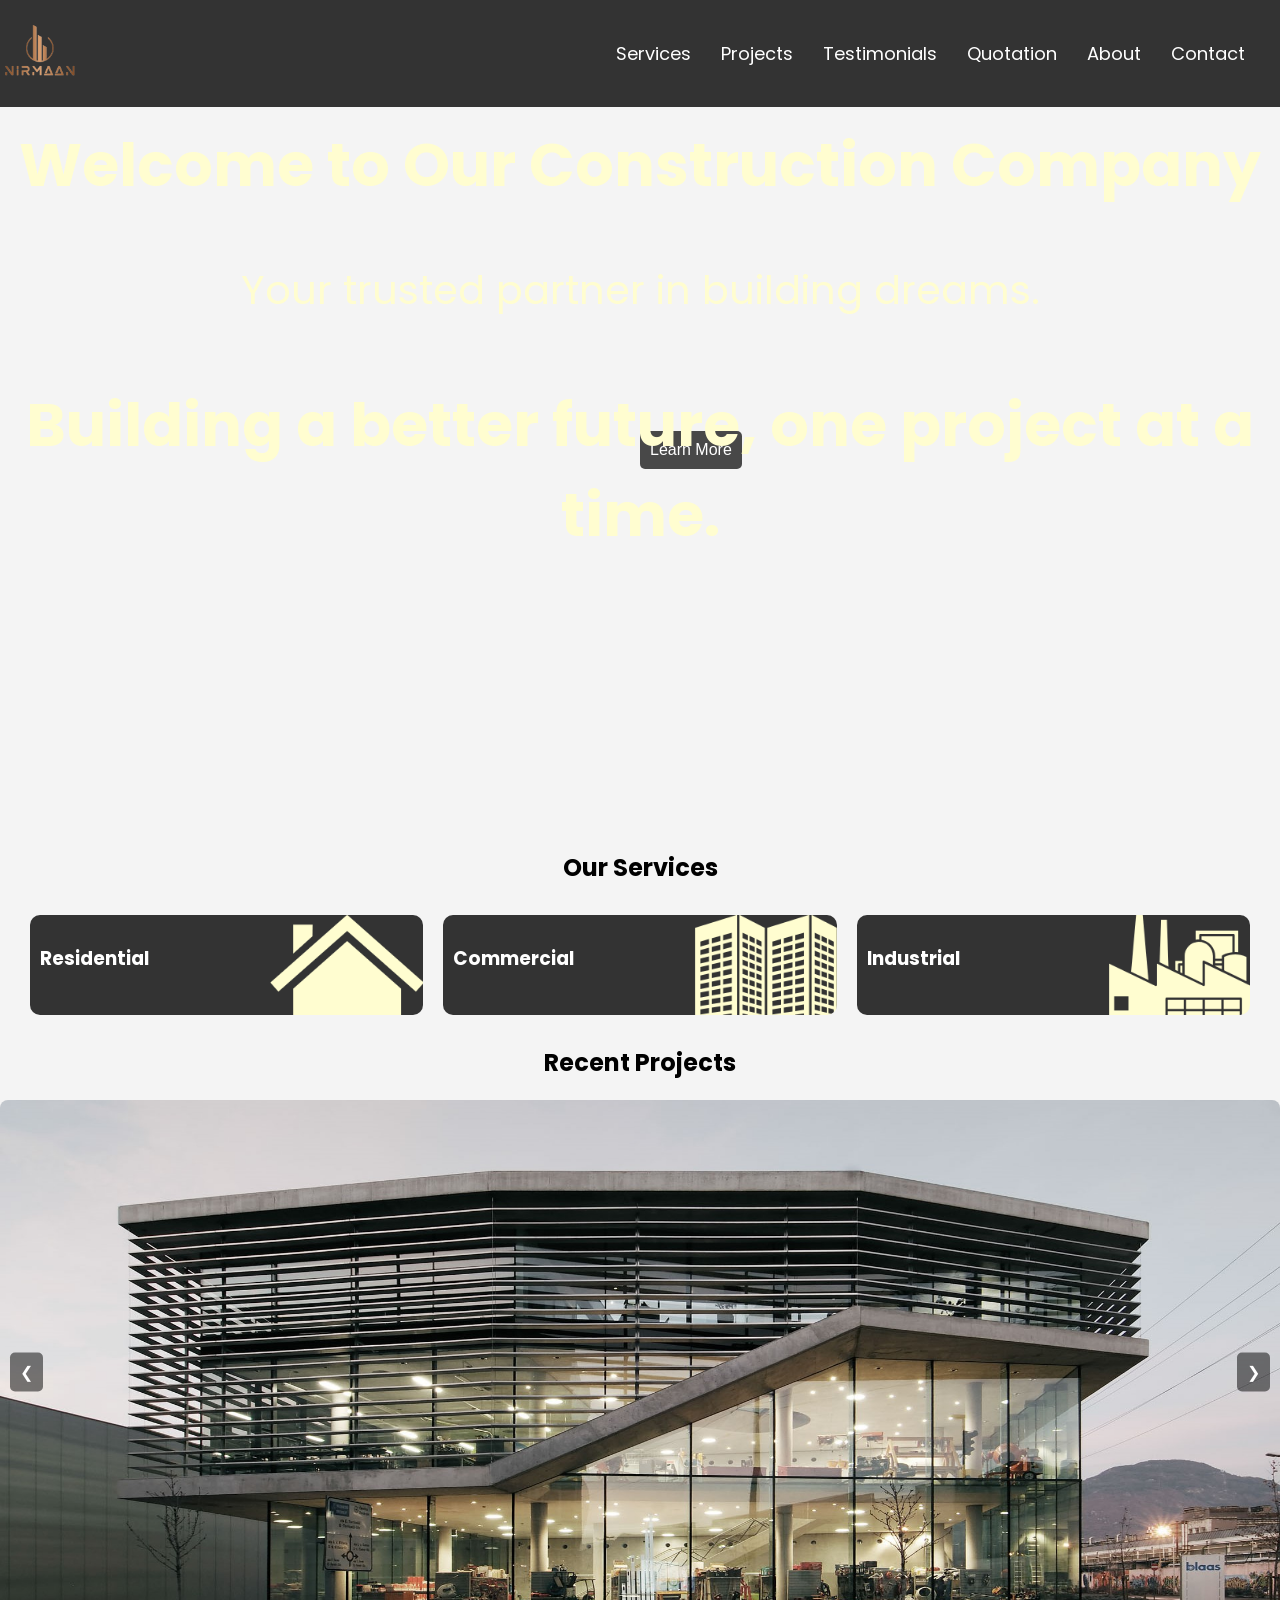
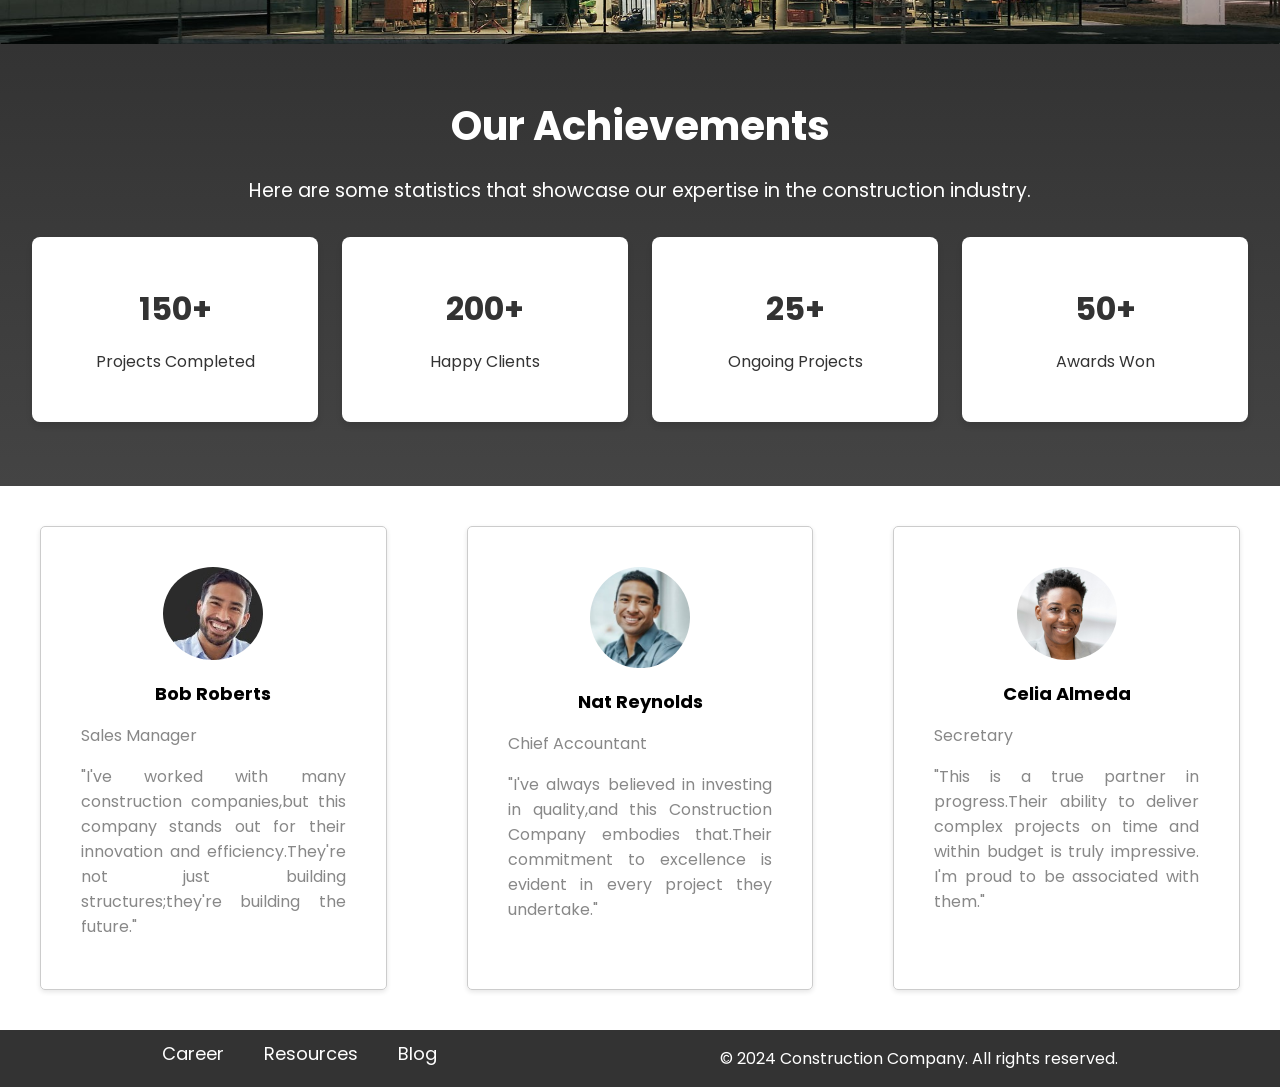
==== index.html @ b1bd3958 "Files added" ====
<!DOCTYPE html>
<html lang="en">

<head>
    <meta charset="UTF-8">
    <meta name="viewport" content="width=device-width, initial-scale=1.0">
    <title>Construction Company</title>
    <link href="https://fonts.googleapis.com/css2?family=Poppins:wght@400;500;600;700&display=swap" rel="stylesheet">
    <link rel="stylesheet" href="1.css">

</head>

<body>
    <header>
        <div class="logo">
            <img src="logo1.png" alt="Logo" />
        </div>
        <nav class="navbar">
            <ul class="nav-list">
                <li><a href="service2.html">Services</a></li>
                <li><a href="#projects">Projects</a></li>
                <li><a href="#testimonials">Testimonials</a></li>
                <li><a href="Qutation_intern.html">Quotation</a></li>
                <li><a href="about_intern.html">About</a></li>
                <li><a href="contact_intern.html">Contact</a></li>
            </ul>
        </nav>
    </header>

    <section class="introduction">
        <video autoplay muted loop id="myVideo" class="background-video">
            <source src="v1.mp4" type="video/mp4">
        </video>
        <div class="intro-content">
            <h2 class="">Welcome to Our Construction Company</h2>
            <p class="">Your trusted partner in building dreams.</p>
            <h3 class="tagline">Building a better future, one project at a time.</h3>
        </div>
    </section>
    <main>
        <section id="services">
            <h2>Our Services</h2>
            <div class="services">
                <div class="service_residential">

                    <h3>Residential</h3>

                </div>

                <div class="service_commercial">
                    <h3>Commercial</h3>

                </div>

                <div class="service_industrial">
                    <h3>Industrial</h3>

                </div>
            </div>

        </section>

        <section id="projects">
            <h2>Recent Projects</h2>
            <div class="slideshow-container">
                <div class="slide">
                    <img src="h1.jpeg" alt="Image 1">
                    <div class="overlay">
                        <h2 style="text-align: left;">KARNAVATI</h2>
                        <p>Nestled in the heart of the neighborhood, this charming small shopping complex offers a delightful shopping experience. The interior architecture combines modern design with warmth, featuring open spaces with high ceilings, sleek
                            flooring, and natural lighting pouring in through large windows. The layout is carefully planned, with wide aisles and inviting storefronts, making it easy to browse at leisure. The exterior architecture reflects a contemporary
                            style, with clean lines, large glass panels, and a welcoming entryway. A mix of neutral tones and vibrant accents creates a warm and inviting atmosphere, while small green spaces add a touch of nature. The complex offers various
                            facilities such as ample parking space, clean restrooms, air conditioning, and comfortable seating areas. There are also convenient elevators and escalators for easy access to all floors. Spanning an area of approximately 10,000
                            square feet, the shopping complex caters to a variety of retail needs, from boutiques to cafes, making it the perfect place for a quick shopping trip or a relaxing break.</p>
                    </div>
                </div>
                <div class="slide">
                    <img src="h2.jpg" alt="Image 2">
                    <div class="overlay">
                        <h2 style="text-align: left;">SKY STEALER</h2>
                        <p>Nestled in the heart of the neighborhood, this charming small shopping complex offers a delightful shopping experience. The interior architecture combines modern design with warmth, featuring open spaces with high ceilings, sleek
                            flooring, and natural lighting pouring in through large windows. The layout is carefully planned, with wide aisles and inviting storefronts, making it easy to browse at leisure. The exterior architecture reflects a contemporary
                            style, with clean lines, large glass panels, and a welcoming entryway. A mix of neutral tones and vibrant accents creates a warm and inviting atmosphere, while small green spaces add a touch of nature. The complex offers various
                            facilities such as ample parking space, clean restrooms, air conditioning, and comfortable seating areas. There are also convenient elevators and escalators for easy access to all floors. Spanning an area of approximately 10,000
                            square feet, the shopping complex caters to a variety of retail needs, from boutiques to cafes, making it the perfect place for a quick shopping trip or a relaxing break.</p>
                    </div>
                </div>
                <div class="slide">
                    <img src="h3.avif" alt="Image 3">
                    <div class="overlay">
                        <h2 style="text-align: left;">PANCHVATI</h2>
                        <p>Nestled in the heart of the neighborhood, this charming small shopping complex offers a delightful shopping experience. The interior architecture combines modern design with warmth, featuring open spaces with high ceilings, sleek
                            flooring, and natural lighting pouring in through large windows. The layout is carefully planned, with wide aisles and inviting storefronts, making it easy to browse at leisure. The exterior architecture reflects a contemporary
                            style, with clean lines, large glass panels, and a welcoming entryway. A mix of neutral tones and vibrant accents creates a warm and inviting atmosphere, while small green spaces add a touch of nature. The complex offers various
                            facilities such as ample parking space, clean restrooms, air conditioning, and comfortable seating areas. There are also convenient elevators and escalators for easy access to all floors. Spanning an area of approximately 10,000
                            square feet, the shopping complex caters to a variety of retail needs, from boutiques to cafes, making it the perfect place for a quick shopping trip or a relaxing break.</p>
                    </div>
                </div>
                <div class="slide">
                    <img src="h4.jpg" alt="Image 3">
                    <div class="overlay">
                        <h2 style="text-align: left;">NIRMAL</h2>
                        <p>Nestled in the heart of the neighborhood, this charming small shopping complex offers a delightful shopping experience. The interior architecture combines modern design with warmth, featuring open spaces with high ceilings, sleek
                            flooring, and natural lighting pouring in through large windows.The layout is carefully planned, with wide aisles and inviting storefronts, making it easy to browse at leisure. The exterior architecture reflects a contemporary
                            style, with clean lines, large glass panels, and a welcoming entryway. A mix of neutral tones and vibrant accents creates a warm and inviting atmosphere, while small green spaces add a touch of nature. The complex offers various
                            facilities such as ample parking space, clean restrooms, air conditioning, and comfortable seating areas.There are also convenient elevators and escalators for easy access to all floors. Spanning an area of approximately 10,000
                            square feet, the shopping complex caters to a variety of retail needs, from boutiques to cafes, making it the perfect place for a quick shopping trip or a relaxing break.</p>
                    </div>
                </div>
                <div class="slide">
                    <img src="h5.avif" alt="Image 3">
                    <div class="overlay">
                        <h2 style="text-align: left;">SWASTIK</h2>
                        <p>Nestled in the heart of the neighborhood, this charming small shopping complex offers a delightful shopping experience. The interior architecture combines modern design with warmth, featuring open spaces with high ceilings, sleek
                            flooring, and natural lighting pouring in through large windows. The layout is carefully planned, with wide aisles and inviting storefronts, making it easy to browse at leisure. The exterior architecture reflects a contemporary
                            style, with clean lines, large glass panels, and a welcoming entryway. A mix of neutral tones and vibrant accents creates a warm and inviting atmosphere, while small green spaces add a touch of nature. The complex offers various
                            facilities such as ample parking space, clean restrooms, air conditioning, and comfortable seating areas. There are also convenient elevators and escalators for easy access to all floors. Spanning an area of approximately 10,000
                            square feet, the shopping complex caters to a variety of retail needs, from boutiques to cafes, making it the perfect place for a quick shopping trip or a relaxing break.</p>
                    </div>
                </div>
                <!-- Navigation buttons -->
                <button class="prev" onclick="changeSlide(-1)">&#10094;</button>
                <button class="next" onclick="changeSlide(1)"> &#10095;</button>
            </div>

        </section>
        <section class="stats-section">
            <div class="container">
                <h2>Our Achievements</h2>
                <p>Here are some statistics that showcase our expertise in the construction industry.</p>
                <div class="stats-grid">
                    <div class="stat-item">
                        <h3>150+</h3>
                        <p>Projects Completed</p>
                    </div>
                    <div class="stat-item">
                        <h3>200+</h3>
                        <p>Happy Clients</p>
                    </div>
                    <div class="stat-item">
                        <h3>25+</h3>
                        <p>Ongoing Projects</p>
                    </div>
                    <div class="stat-item">
                        <h3>50+</h3>
                        <p>Awards Won</p>
                    </div>
                </div>
                <button class="learn-more">Learn More</button>
            </div>
        </section>

        <section id="testimonials">
            <div class="testimonial">
                <img src="e3.jpg" alt="Bob Roberts">
                <h2>Bob Roberts</h2>
                <p>Sales Manager</p>
                <p>"I've worked with many construction companies,but this company stands out for their innovation and efficiency.They're not just building structures;they're building the future."</p>
            </div>
            <div class="testimonial">
                <img src="e1.jpg" alt="Nat Reynolds">
                <h2>Nat Reynolds</h2>
                <p>Chief Accountant</p>
                <p>"I've always believed in investing in quality,and this Construction Company embodies that.Their commitment to excellence is evident in every project they undertake."</p>
            </div>
            <div class="testimonial">
                <img src="e2.jpeg" alt="Celia Almeda">
                <h2>Celia Almeda</h2>
                <p>Secretary</p>
                <p>"This is a true partner in progress.Their ability to deliver complex projects on time and within budget is truly impressive. I'm proud to be associated with them."<br></p>
            </div>
        </section>
    </main>

    <footer>
        <nav>
            <a href="career_intern.html">Career</a>
            <a href="resource_intern.html">Resources</a>
            <a href="blog.html">Blog</a>
        </nav>
        <p>&copy; 2024 Construction Company. All rights reserved.</p>
    </footer>

    <script>
        let slideIndex = 0;
        showSlide(slideIndex); // Show the first slide

        function showSlide(index) {
            const slides = document.getElementsByClassName("slide");
            if (index >= slides.length) {
                slideIndex = 0; // Loop back to the first slide
            }
            if (index < 0) {
                slideIndex = slides.length - 1; // Loop back to the last slide
            }

            for (let i = 0; i < slides.length; i++) {
                slides[i].style.display = "none"; // Hide all slides
            }

            slides[slideIndex].style.display = "block"; // Show the current slide
        }

        function changeSlide(n) {
            slideIndex += n; // Change slide index
            showSlide(slideIndex); // Show the updated slide
        }
    </script>
    <script>
        const mobileMenu = document.getElementById('mobile-menu');
        const navList = document.querySelector('.nav-list');

        mobileMenu.addEventListener('click', () => {
            navList.classList.toggle('active');
        });
    </script>
</body>

</html>
---- 1.css ----
body {
        font-family: 'Poppins', sans-serif;
        margin: 0;
        padding: 0;
        background-color: #f4f4f4;
        appearance: appear;
    }
    
    @keyframes appear {
        from {
            opacity: 1;
            transform: translateX(-100px);
        }
        to {
            opacity: 1;
            transform: translateX(0px);
        }
    }
    
    .services {
        animation: appear linear;
        animation-timeline: view();
        animation-range: entry 0% cover 40%;
    }
    
    header {
        position: fixed;
        z-index: 1000;
        display: flex;
        justify-content: space-between;
        align-items: center;
        background-color: #333;
        color: white;
        padding: 10px 0px;
        top: 0;
        left: 0;
        right: 0;
    }
    
    .navbar {
        display: flex;
        justify-content: space-between;
        align-items: center;
        padding: 10px 20px;
    }
    
    @media (max-width: 768px) {
        .nav-list {
            display: none;
            flex-direction: column;
            width: 100%;
            position: absolute;
            top: 60px;
            left: 0;
            background-color: #333;
        }
    }
    
    .logo img {
        height: 80px;
    }
    
    .navbar ul {
        list-style: none;
        display: flex;
    }
    
    .navbar ul li {
        margin: 0 15px;
    }
    
    .navbar ul li a {
        color: white;
        text-decoration: none;
        transition: color 0.3s;
    }
    
    .navbar ul li a:hover {
        color: #b29361;
    }
    
    .introduction {
        position: relative;
        overflow: hidden;
        color: #FFFDD0;
        padding: 100px 0px;
        text-align: center;
        min-height: 70vh;
        max-width: 1530px;
        margin: 0 auto;
    }
    
    .background-video {
        position: absolute;
        top: 0;
        left: 0;
        width: 100%;
        height: 100%;
        object-fit: cover;
        /* Ensures the video covers the entire section */
        z-index: 1;
        /* Sets the video behind the content */
    }
    
    .intro-content {
        position: relative;
        font-size: 40px;
        z-index: 2;
    }
    
    .tagline {
        font-size: 1.5em;
        opacity: 0;
        animation: fadeIn 2s forwards;
        animation-delay: 1s;
    }
    
    @keyframes fadeIn {
        from {
            opacity: 0;
            transform: translateY(20px);
        }
        to {
            opacity: 1;
            transform: translateY(0);
        }
    }
    
    h2 {
        text-align: center;
        margin-top: 20px;
    }
    
    .services {
        display: flex;
        justify-content: space-around;
        flex-wrap: wrap;
        /* Allow wrapping */
        padding: 0 20px;
        color: #ffffff;
    }
    
    a {
        text-decoration: none;
        color: #ffffff;
    }
    
    .service_residential,
    .service_commercial,
    .service_industrial,
    .service {
        background-repeat: no-repeat;
        background-size: cover;
        cursor: pointer;
        border: 0px solid #333;
        border-radius: 10px;
        padding: 10px;
        margin: 10px;
        /* Uniform margin for all services */
        flex: 1 1 250px;
        /* Allow flex to grow and shrink with a minimum width */
        transition: transform 0.3s;
        max-width: 500px;
        /* Set a maximum width for each service card */
        height: 80px;
        /* Set a fixed height for the service cards */
    }
    
    .service_residential {
        background-image: url('res1.png');
    }
    
    .service_commercial {
        background-image: url(commer1.png);
    }
    
    .service_industrial {
        background-image: url(indus1.png);
    }
    
    .service:hover,
    .service_residential:hover,
    .service_commercial:hover,
    .service_industrial:hover {
        transform: scale(1.05);
    }
    /* Media Queries for Responsiveness */
    
    @media (max-width: 768px) {
        .service {
            padding: 15px;
            /* Reduce padding on smaller screens */
            height: 180px;
            /* Adjust height on smaller screens */
        }
        .service_residential,
        .service_commercial,
        .service_industrial {
            padding: 15px;
            /* Reduce padding on smaller screens */
            height: 180px;
            /* Adjust height on smaller screens */
        }
    }
    
    @media (max-width: 480px) {
        .services {
            justify-content: center;
            /* Center services on very small screens */
        }
        .service {
            max-width: 90%;
            /* Allow more width on very small screens */
            height: 150px;
            /* Further adjust height */
        }
        .service_residential,
        .service_commercial,
        .service_industrial {
            height: 150px;
            /* Further adjust height */
        }
    }
    
    .prev,
    .next {
        position: absolute;
        top: 50%;
        transform: translateY(-50%);
        background-color: rgba(0, 0, 0, 0.5);
        color: white;
        border: none;
        padding: 10px;
        cursor: pointer;
    }
    
    .prev {
        left: 10px;
    }
    
    .next {
        right: 10px;
    }
    
    .slideshow-container {
        position: relative;
        max-width: 100%;
        margin: auto;
        overflow: hidden;
        aspect-ratio: 2.35 / 1;
    }
    
    .slide {
        display: none;
        transition: opacity 0.5s ease;
    }
    
    .slide p {
        line-height: 45px;
    }
    
    img {
        width: 100%;
        height: auto;
        max-height: 550px;
    }
    
    .slide img {
        border-radius: 8px;
        transition: transform 0.3s;
    }
    
    .slide:hover img {
        transform: scale(1.03);
    }
    
    button {
        cursor: pointer;
        position: absolute;
        top: 50%;
        padding: 10px;
        color: white;
        background-color: rgba(0, 0, 0, 0.7);
        border: none;
        border-radius: 5px;
        transform: translateY(-50%);
        font-size: 16px;
    }
    
    .prev {
        left: 10px;
    }
    
    .next {
        right: 10px;
    }
    
    button:hover {
        background-color: rgba(0, 0, 0, 0.9);
    }
    
    .overlay {
        position: absolute;
        top: 0;
        left: 0;
        right: 0;
        bottom: 0;
        background-color: rgba(0, 0, 0, 0.7);
        color: white;
        display: flex;
        flex-direction: column;
        align-items: flex-start;
        padding: 20px;
        opacity: 0;
        transition: opacity 0.3s;
        border-radius: 8px;
        height: 520px;
    }
    
    .slide:hover .overlay {
        opacity: 1;
    }
    
    .overlay h2 {
        margin-top: 0;
        font-size: 50px;
    }
    
    .overlay p {
        font-size: 20px;
        color: #ccc;
        text-align: justify;
    }
    
    .tons {
        text-align: center;
        margin: 20px 0;
    }
    
    .tons {
        background-color: #000000;
        color: rgb(14, 14, 14);
        border: none;
        padding: 10px 20px;
        margin: 0 10px;
        cursor: pointer;
        z-index: 2;
        transition: background-color 0.3s;
    }
    
    button:hover {
        background-color: #b29361;
    }
    
    @keyframes appear {
        from {
            opacity: 1;
            transform: translateX(-100px);
        }
        to {
            opacity: 1;
            transform: translateX(0px);
        }
    }
    
    .testimonial {
        display: inline-block;
        margin: 40px;
        padding: 40px;
        border: 1px solid #ccc;
        border-radius: 5px;
        box-shadow: 0 2px 5px rgba(0, 0, 0, 0.1);
        animation: appear linear;
        animation-timeline: view();
        animation-range: entry 0% cover 40%;
        max-width: 300px;
        /* Set a max width for testimonials */
        flex: 1 1 250px;
        /* Allow flex to grow and shrink */
    }
    
    .stats-section {
        padding: 2rem;
        background: linear-gradient(to bottom, #333, #444);
        text-align: center;
    }
    
    .stats-section h2 {
        font-size: 2.5rem;
        color: #ffffff;
        margin-bottom: 1rem;
    }
    
    .stats-section p {
        font-size: 1.2rem;
        margin-bottom: 2rem;
        color: #ffffff;
    }
    
    .stats-grid {
        display: grid;
        grid-template-columns: repeat(auto-fit, minmax(150px, 1fr));
        gap: 1.5rem;
        margin-bottom: 2rem;
    }
    
    .stat-item {
        background: #ffffff;
        padding: 1rem;
        border-radius: 8px;
        box-shadow: 0 4px 6px rgba(0, 0, 0, 0.1);
    }
    
    .stat-item h3 {
        font-size: 2rem;
        color: #333;
        margin-bottom: 0.5rem;
    }
    
    .stat-item p {
        font-size: 1rem;
        color: #333;
    }
    
    .testimonial img {
        width: 100px;
        border-radius: 50%;
        margin-bottom: 10px;
        display: block;
        /* Center the image */
        margin-left: auto;
        margin-right: auto;
    }
    
    .testimonial h2 {
        font-size: 18px;
        margin-bottom: 5px;
    }
    
    .testimonial p {
        color: #888;
        margin-bottom: 10px;
        text-align: justify;
    }
    
    #testimonials {
        background-color: #ffffff;
        color: #000000;
        display: flex;
        flex-wrap: wrap;
        /* Allow wrapping of testimonials */
        justify-content: space-around;
        /* Space out the testimonials */
    }
    /* Media Queries for Responsiveness */
    
    @media (max-width: 768px) {
        .testimonial {
            margin: 10px;
            /* Reduce margin on smaller screens */
            padding: 15px;
            /* Reduce padding on smaller screens */
        }
        .stats-section h2 {
            font-size: 2rem;
            /* Smaller heading on mobile */
        }
        .stats-section p {
            font-size: 1rem;
            /* Smaller paragraph text on mobile */
        }
        .stat-item h3 {
            font-size: 1.5rem;
            /* Smaller stat item heading */
        }
        .stat-item p {
            font-size: 0.9rem;
            /* Smaller stat item paragraph */
        }
    }
    
    @media (max-width: 480px) {
        .stats-section h2 {
            font-size: 1.5rem;
            /* Further reduce heading size */
        }
        .stats-section p {
            font-size: 0.9rem;
            /* Further reduce paragraph size */
        }
        .stat-item h3 {
            font-size: 1.2rem;
            /* Further reduce stat item heading */
        }
        .stat-item p {
            font-size: 0.8rem;
            /* Further reduce stat item paragraph */
        }
        .testimonial img {
            width: 80px;
            /* Smaller image size on very small screens */
        }
    }
    
    footer {
        align-items: left;
        background-color: #333;
        color: white;
        display: flex;
        justify-content: space-around;
        flex-wrap: wrap;
        padding: 0 20px;
    }
    
    nav {
        display: flex;
        gap: 40px;
    }
    
    nav a {
        color: white;
        text-decoration: none;
        font-size: 18px;
        margin-top: 10px;
    }
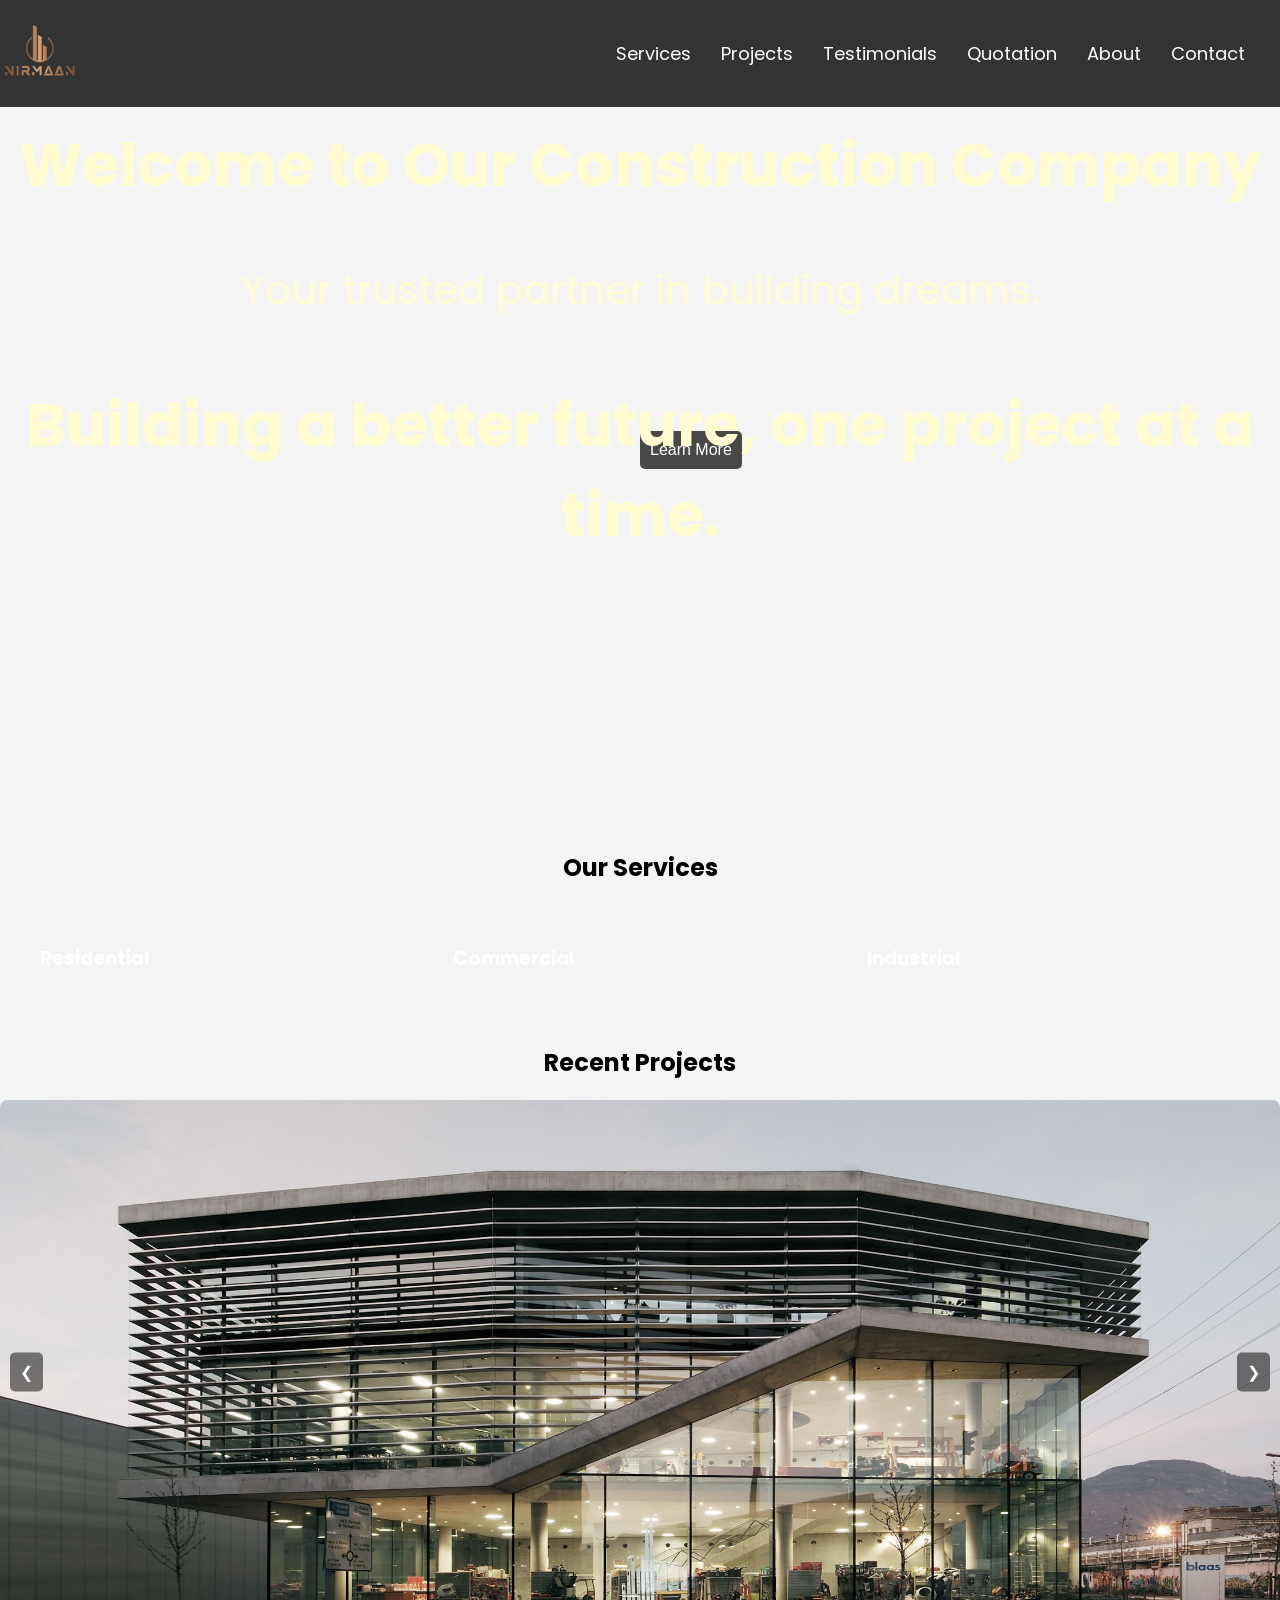
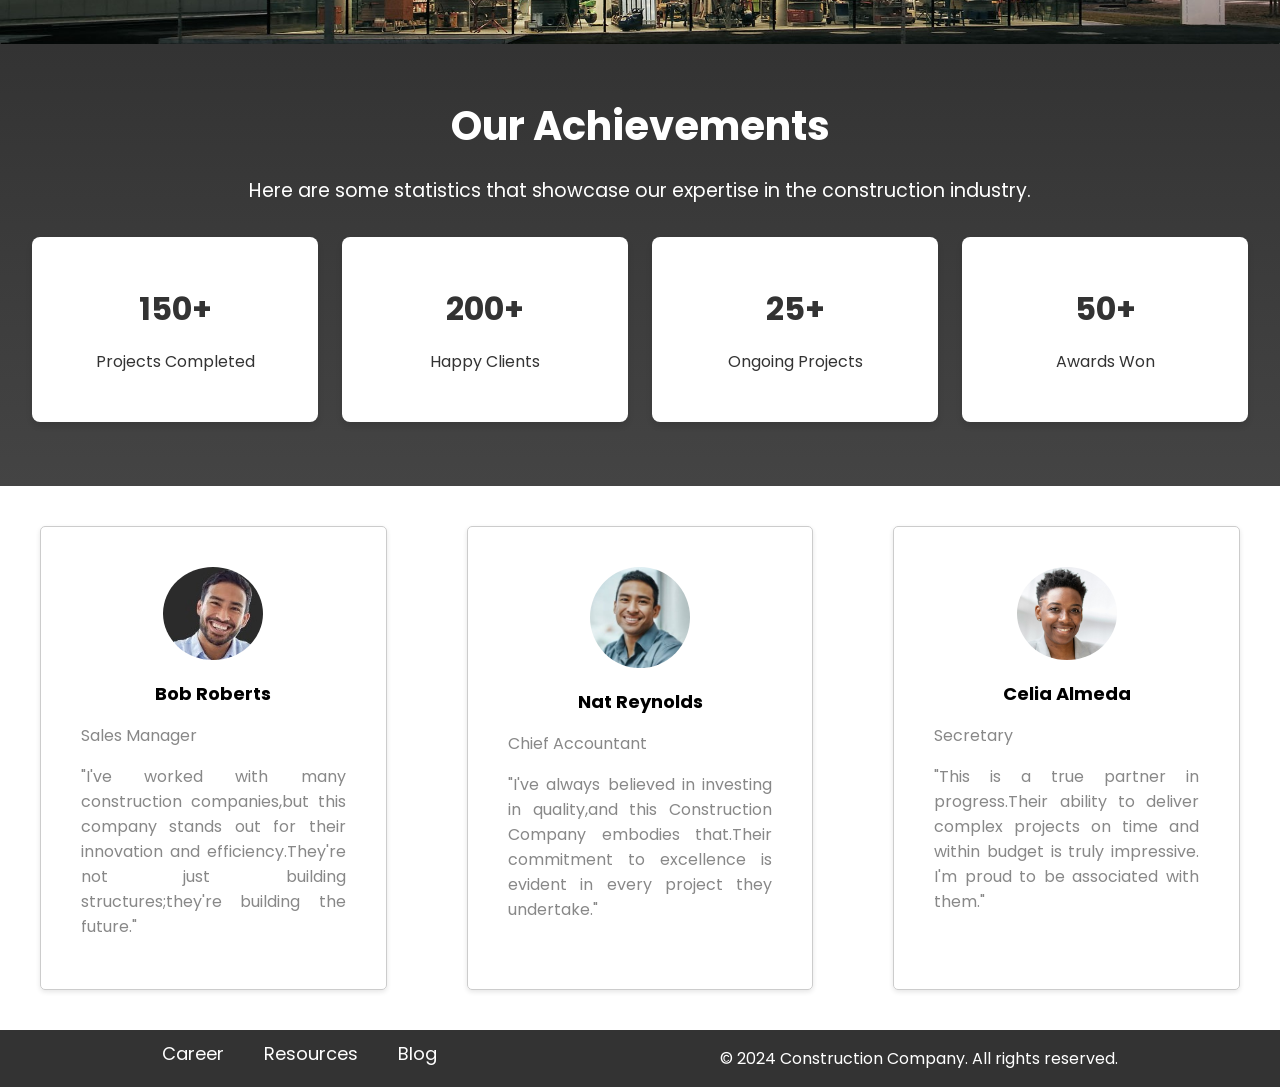
==== commit a44ffabe: "Organsized the files" ====
--- a/index.html
+++ b/index.html
@@ -6,18 +6,18 @@
     <meta name="viewport" content="width=device-width, initial-scale=1.0">
     <title>Construction Company</title>
     <link href="https://fonts.googleapis.com/css2?family=Poppins:wght@400;500;600;700&display=swap" rel="stylesheet">
-    <link rel="stylesheet" href="1.css">
+    <link rel="stylesheet" href="CSS FILES/style.css">
 
 </head>
 
 <body>
     <header>
         <div class="logo">
-            <img src="logo1.png" alt="Logo" />
+            <img src="Images/logo1.png" alt="Logo" />
         </div>
         <nav class="navbar">
             <ul class="nav-list">
-                <li><a href="service2.html">Services</a></li>
+                <li><a href="s3.html">Services</a></li>
                 <li><a href="#projects">Projects</a></li>
                 <li><a href="#testimonials">Testimonials</a></li>
                 <li><a href="Qutation_intern.html">Quotation</a></li>
@@ -29,7 +29,7 @@
 
     <section class="introduction">
         <video autoplay muted loop id="myVideo" class="background-video">
-            <source src="v1.mp4" type="video/mp4">
+            <source src="videos/v1.mp4" type="video/mp4">
         </video>
         <div class="intro-content">
             <h2 class="">Welcome to Our Construction Company</h2>
@@ -64,7 +64,7 @@
             <h2>Recent Projects</h2>
             <div class="slideshow-container">
                 <div class="slide">
-                    <img src="h1.jpeg" alt="Image 1">
+                    <img src="Images/h1.jpeg" alt="Image 1">
                     <div class="overlay">
                         <h2 style="text-align: left;">KARNAVATI</h2>
                         <p>Nestled in the heart of the neighborhood, this charming small shopping complex offers a delightful shopping experience. The interior architecture combines modern design with warmth, featuring open spaces with high ceilings, sleek
@@ -75,7 +75,7 @@
                     </div>
                 </div>
                 <div class="slide">
-                    <img src="h2.jpg" alt="Image 2">
+                    <img src="Images/h2.jpg" alt="Image 2">
                     <div class="overlay">
                         <h2 style="text-align: left;">SKY STEALER</h2>
                         <p>Nestled in the heart of the neighborhood, this charming small shopping complex offers a delightful shopping experience. The interior architecture combines modern design with warmth, featuring open spaces with high ceilings, sleek
@@ -86,7 +86,7 @@
                     </div>
                 </div>
                 <div class="slide">
-                    <img src="h3.avif" alt="Image 3">
+                    <img src="Images/h3.avif" alt="Image 3">
                     <div class="overlay">
                         <h2 style="text-align: left;">PANCHVATI</h2>
                         <p>Nestled in the heart of the neighborhood, this charming small shopping complex offers a delightful shopping experience. The interior architecture combines modern design with warmth, featuring open spaces with high ceilings, sleek
@@ -97,7 +97,7 @@
                     </div>
                 </div>
                 <div class="slide">
-                    <img src="h4.jpg" alt="Image 3">
+                    <img src="Images/h4.jpg" alt="Image 3">
                     <div class="overlay">
                         <h2 style="text-align: left;">NIRMAL</h2>
                         <p>Nestled in the heart of the neighborhood, this charming small shopping complex offers a delightful shopping experience. The interior architecture combines modern design with warmth, featuring open spaces with high ceilings, sleek
@@ -108,7 +108,7 @@
                     </div>
                 </div>
                 <div class="slide">
-                    <img src="h5.avif" alt="Image 3">
+                    <img src="Images/h5.avif" alt="Image 3">
                     <div class="overlay">
                         <h2 style="text-align: left;">SWASTIK</h2>
                         <p>Nestled in the heart of the neighborhood, this charming small shopping complex offers a delightful shopping experience. The interior architecture combines modern design with warmth, featuring open spaces with high ceilings, sleek
@@ -152,19 +152,19 @@
 
         <section id="testimonials">
             <div class="testimonial">
-                <img src="e3.jpg" alt="Bob Roberts">
+                <img src="Images/e3.jpg" alt="Bob Roberts">
                 <h2>Bob Roberts</h2>
                 <p>Sales Manager</p>
                 <p>"I've worked with many construction companies,but this company stands out for their innovation and efficiency.They're not just building structures;they're building the future."</p>
             </div>
             <div class="testimonial">
-                <img src="e1.jpg" alt="Nat Reynolds">
+                <img src="Images/e1.jpg" alt="Nat Reynolds">
                 <h2>Nat Reynolds</h2>
                 <p>Chief Accountant</p>
                 <p>"I've always believed in investing in quality,and this Construction Company embodies that.Their commitment to excellence is evident in every project they undertake."</p>
             </div>
             <div class="testimonial">
-                <img src="e2.jpeg" alt="Celia Almeda">
+                <img src="Images/e2.jpeg" alt="Celia Almeda">
                 <h2>Celia Almeda</h2>
                 <p>Secretary</p>
                 <p>"This is a true partner in progress.Their ability to deliver complex projects on time and within budget is truly impressive. I'm proud to be associated with them."<br></p>
--- a/CSS FILES/style.css
+++ b/CSS FILES/style.css
@@ -0,0 +1,525 @@
+    body {
+        font-family: 'Poppins', sans-serif;
+        margin: 0;
+        padding: 0;
+        background-color: #f4f4f4;
+        appearance: appear;
+    }
+    
+    @keyframes appear {
+        from {
+            opacity: 1;
+            transform: translateX(-100px);
+        }
+        to {
+            opacity: 1;
+            transform: translateX(0px);
+        }
+    }
+    
+    .services {
+        animation: appear linear;
+        animation-timeline: view();
+        animation-range: entry 0% cover 40%;
+    }
+    
+    header {
+        position: fixed;
+        z-index: 1000;
+        display: flex;
+        justify-content: space-between;
+        align-items: center;
+        background-color: #333;
+        color: white;
+        padding: 10px 0px;
+        top: 0;
+        left: 0;
+        right: 0;
+    }
+    
+    .navbar {
+        display: flex;
+        justify-content: space-between;
+        align-items: center;
+        padding: 10px 20px;
+    }
+    
+    @media (max-width: 768px) {
+        .nav-list {
+            display: none;
+            flex-direction: column;
+            width: 100%;
+            position: absolute;
+            top: 60px;
+            left: 0;
+            background-color: #333;
+        }
+    }
+    
+    .logo img {
+        height: 80px;
+    }
+    
+    .navbar ul {
+        list-style: none;
+        display: flex;
+    }
+    
+    .navbar ul li {
+        margin: 0 15px;
+    }
+    
+    .navbar ul li a {
+        color: white;
+        text-decoration: none;
+        transition: color 0.3s;
+    }
+    
+    .navbar ul li a:hover {
+        color: #b29361;
+    }
+    
+    .introduction {
+        position: relative;
+        overflow: hidden;
+        color: #FFFDD0;
+        padding: 100px 0px;
+        text-align: center;
+        min-height: 70vh;
+        max-width: 1530px;
+        margin: 0 auto;
+    }
+    
+    .background-video {
+        position: absolute;
+        top: 0;
+        left: 0;
+        width: 100%;
+        height: 100%;
+        object-fit: cover;
+        /* Ensures the video covers the entire section */
+        z-index: 1;
+        /* Sets the video behind the content */
+    }
+    
+    .intro-content {
+        position: relative;
+        font-size: 40px;
+        z-index: 2;
+    }
+    
+    .tagline {
+        font-size: 1.5em;
+        opacity: 0;
+        animation: fadeIn 2s forwards;
+        animation-delay: 1s;
+    }
+    
+    @keyframes fadeIn {
+        from {
+            opacity: 0;
+            transform: translateY(20px);
+        }
+        to {
+            opacity: 1;
+            transform: translateY(0);
+        }
+    }
+    
+    h2 {
+        text-align: center;
+        margin-top: 20px;
+    }
+    
+    .services {
+        display: flex;
+        justify-content: space-around;
+        flex-wrap: wrap;
+        /* Allow wrapping */
+        padding: 0 20px;
+        color: #ffffff;
+    }
+    
+    a {
+        text-decoration: none;
+        color: #ffffff;
+    }
+    
+    .service_residential,
+    .service_commercial,
+    .service_industrial,
+    .service {
+        background-repeat: no-repeat;
+        background-size: cover;
+        cursor: pointer;
+        border: 0px solid #333;
+        border-radius: 10px;
+        padding: 10px;
+        margin: 10px;
+        /* Uniform margin for all services */
+        flex: 1 1 250px;
+        /* Allow flex to grow and shrink with a minimum width */
+        transition: transform 0.3s;
+        max-width: 500px;
+        /* Set a maximum width for each service card */
+        height: 80px;
+        /* Set a fixed height for the service cards */
+    }
+    
+    .service_residential {
+        background-image: url("res1.png");
+    }
+    
+    .service_commercial {
+        background-image: url(Imgaes/commer1.png);
+    }
+    
+    .service_industrial {
+        background-image: url(Images/indus1.png);
+    }
+    
+    .service:hover,
+    .service_residential:hover,
+    .service_commercial:hover,
+    .service_industrial:hover {
+        transform: scale(1.05);
+    }
+    /* Media Queries for Responsiveness */
+    
+    @media (max-width: 768px) {
+        .service {
+            padding: 15px;
+            /* Reduce padding on smaller screens */
+            height: 180px;
+            /* Adjust height on smaller screens */
+        }
+        .service_residential,
+        .service_commercial,
+        .service_industrial {
+            padding: 15px;
+            /* Reduce padding on smaller screens */
+            height: 180px;
+            /* Adjust height on smaller screens */
+        }
+    }
+    
+    @media (max-width: 480px) {
+        .services {
+            justify-content: center;
+            /* Center services on very small screens */
+        }
+        .service {
+            max-width: 90%;
+            /* Allow more width on very small screens */
+            height: 150px;
+            /* Further adjust height */
+        }
+        .service_residential,
+        .service_commercial,
+        .service_industrial {
+            height: 150px;
+            /* Further adjust height */
+        }
+    }
+    
+    .prev,
+    .next {
+        position: absolute;
+        top: 50%;
+        transform: translateY(-50%);
+        background-color: rgba(0, 0, 0, 0.5);
+        color: white;
+        border: none;
+        padding: 10px;
+        cursor: pointer;
+    }
+    
+    .prev {
+        left: 10px;
+    }
+    
+    .next {
+        right: 10px;
+    }
+    
+    .slideshow-container {
+        position: relative;
+        max-width: 100%;
+        margin: auto;
+        overflow: hidden;
+        aspect-ratio: 2.35 / 1;
+    }
+    
+    .slide {
+        display: none;
+        transition: opacity 0.5s ease;
+    }
+    
+    .slide p {
+        line-height: 45px;
+    }
+    
+    img {
+        width: 100%;
+        height: auto;
+        max-height: 550px;
+    }
+    
+    .slide img {
+        border-radius: 8px;
+        transition: transform 0.3s;
+    }
+    
+    .slide:hover img {
+        transform: scale(1.03);
+    }
+    
+    button {
+        cursor: pointer;
+        position: absolute;
+        top: 50%;
+        padding: 10px;
+        color: white;
+        background-color: rgba(0, 0, 0, 0.7);
+        border: none;
+        border-radius: 5px;
+        transform: translateY(-50%);
+        font-size: 16px;
+    }
+    
+    .prev {
+        left: 10px;
+    }
+    
+    .next {
+        right: 10px;
+    }
+    
+    button:hover {
+        background-color: rgba(0, 0, 0, 0.9);
+    }
+    
+    .overlay {
+        position: absolute;
+        top: 0;
+        left: 0;
+        right: 0;
+        bottom: 0;
+        background-color: rgba(0, 0, 0, 0.7);
+        color: white;
+        display: flex;
+        flex-direction: column;
+        align-items: flex-start;
+        padding: 20px;
+        opacity: 0;
+        transition: opacity 0.3s;
+        border-radius: 8px;
+        height: 520px;
+    }
+    
+    .slide:hover .overlay {
+        opacity: 1;
+    }
+    
+    .overlay h2 {
+        margin-top: 0;
+        font-size: 50px;
+    }
+    
+    .overlay p {
+        font-size: 20px;
+        color: #ccc;
+        text-align: justify;
+    }
+    
+    .tons {
+        text-align: center;
+        margin: 20px 0;
+    }
+    
+    .tons {
+        background-color: #000000;
+        color: rgb(14, 14, 14);
+        border: none;
+        padding: 10px 20px;
+        margin: 0 10px;
+        cursor: pointer;
+        z-index: 2;
+        transition: background-color 0.3s;
+    }
+    
+    button:hover {
+        background-color: #b29361;
+    }
+    
+    @keyframes appear {
+        from {
+            opacity: 1;
+            transform: translateX(-100px);
+        }
+        to {
+            opacity: 1;
+            transform: translateX(0px);
+        }
+    }
+    
+    .testimonial {
+        display: inline-block;
+        margin: 40px;
+        padding: 40px;
+        border: 1px solid #ccc;
+        border-radius: 5px;
+        box-shadow: 0 2px 5px rgba(0, 0, 0, 0.1);
+        animation: appear linear;
+        animation-timeline: view();
+        animation-range: entry 0% cover 40%;
+        max-width: 300px;
+        /* Set a max width for testimonials */
+        flex: 1 1 250px;
+        /* Allow flex to grow and shrink */
+    }
+    
+    .stats-section {
+        padding: 2rem;
+        background: linear-gradient(to bottom, #333, #444);
+        text-align: center;
+    }
+    
+    .stats-section h2 {
+        font-size: 2.5rem;
+        color: #ffffff;
+        margin-bottom: 1rem;
+    }
+    
+    .stats-section p {
+        font-size: 1.2rem;
+        margin-bottom: 2rem;
+        color: #ffffff;
+    }
+    
+    .stats-grid {
+        display: grid;
+        grid-template-columns: repeat(auto-fit, minmax(150px, 1fr));
+        gap: 1.5rem;
+        margin-bottom: 2rem;
+    }
+    
+    .stat-item {
+        background: #ffffff;
+        padding: 1rem;
+        border-radius: 8px;
+        box-shadow: 0 4px 6px rgba(0, 0, 0, 0.1);
+    }
+    
+    .stat-item h3 {
+        font-size: 2rem;
+        color: #333;
+        margin-bottom: 0.5rem;
+    }
+    
+    .stat-item p {
+        font-size: 1rem;
+        color: #333;
+    }
+    
+    .testimonial img {
+        width: 100px;
+        border-radius: 50%;
+        margin-bottom: 10px;
+        display: block;
+        /* Center the image */
+        margin-left: auto;
+        margin-right: auto;
+    }
+    
+    .testimonial h2 {
+        font-size: 18px;
+        margin-bottom: 5px;
+    }
+    
+    .testimonial p {
+        color: #888;
+        margin-bottom: 10px;
+        text-align: justify;
+    }
+    
+    #testimonials {
+        background-color: #ffffff;
+        color: #000000;
+        display: flex;
+        flex-wrap: wrap;
+        /* Allow wrapping of testimonials */
+        justify-content: space-around;
+        /* Space out the testimonials */
+    }
+    /* Media Queries for Responsiveness */
+    
+    @media (max-width: 768px) {
+        .testimonial {
+            margin: 10px;
+            /* Reduce margin on smaller screens */
+            padding: 15px;
+            /* Reduce padding on smaller screens */
+        }
+        .stats-section h2 {
+            font-size: 2rem;
+            /* Smaller heading on mobile */
+        }
+        .stats-section p {
+            font-size: 1rem;
+            /* Smaller paragraph text on mobile */
+        }
+        .stat-item h3 {
+            font-size: 1.5rem;
+            /* Smaller stat item heading */
+        }
+        .stat-item p {
+            font-size: 0.9rem;
+            /* Smaller stat item paragraph */
+        }
+    }
+    
+    @media (max-width: 480px) {
+        .stats-section h2 {
+            font-size: 1.5rem;
+            /* Further reduce heading size */
+        }
+        .stats-section p {
+            font-size: 0.9rem;
+            /* Further reduce paragraph size */
+        }
+        .stat-item h3 {
+            font-size: 1.2rem;
+            /* Further reduce stat item heading */
+        }
+        .stat-item p {
+            font-size: 0.8rem;
+            /* Further reduce stat item paragraph */
+        }
+        .testimonial img {
+            width: 80px;
+            /* Smaller image size on very small screens */
+        }
+    }
+    
+    footer {
+        align-items: left;
+        background-color: #333;
+        color: white;
+        display: flex;
+        justify-content: space-around;
+        flex-wrap: wrap;
+        padding: 0 20px;
+    }
+    
+    nav {
+        display: flex;
+        gap: 40px;
+    }
+    
+    nav a {
+        color: white;
+        text-decoration: none;
+        font-size: 18px;
+        margin-top: 10px;
+    }
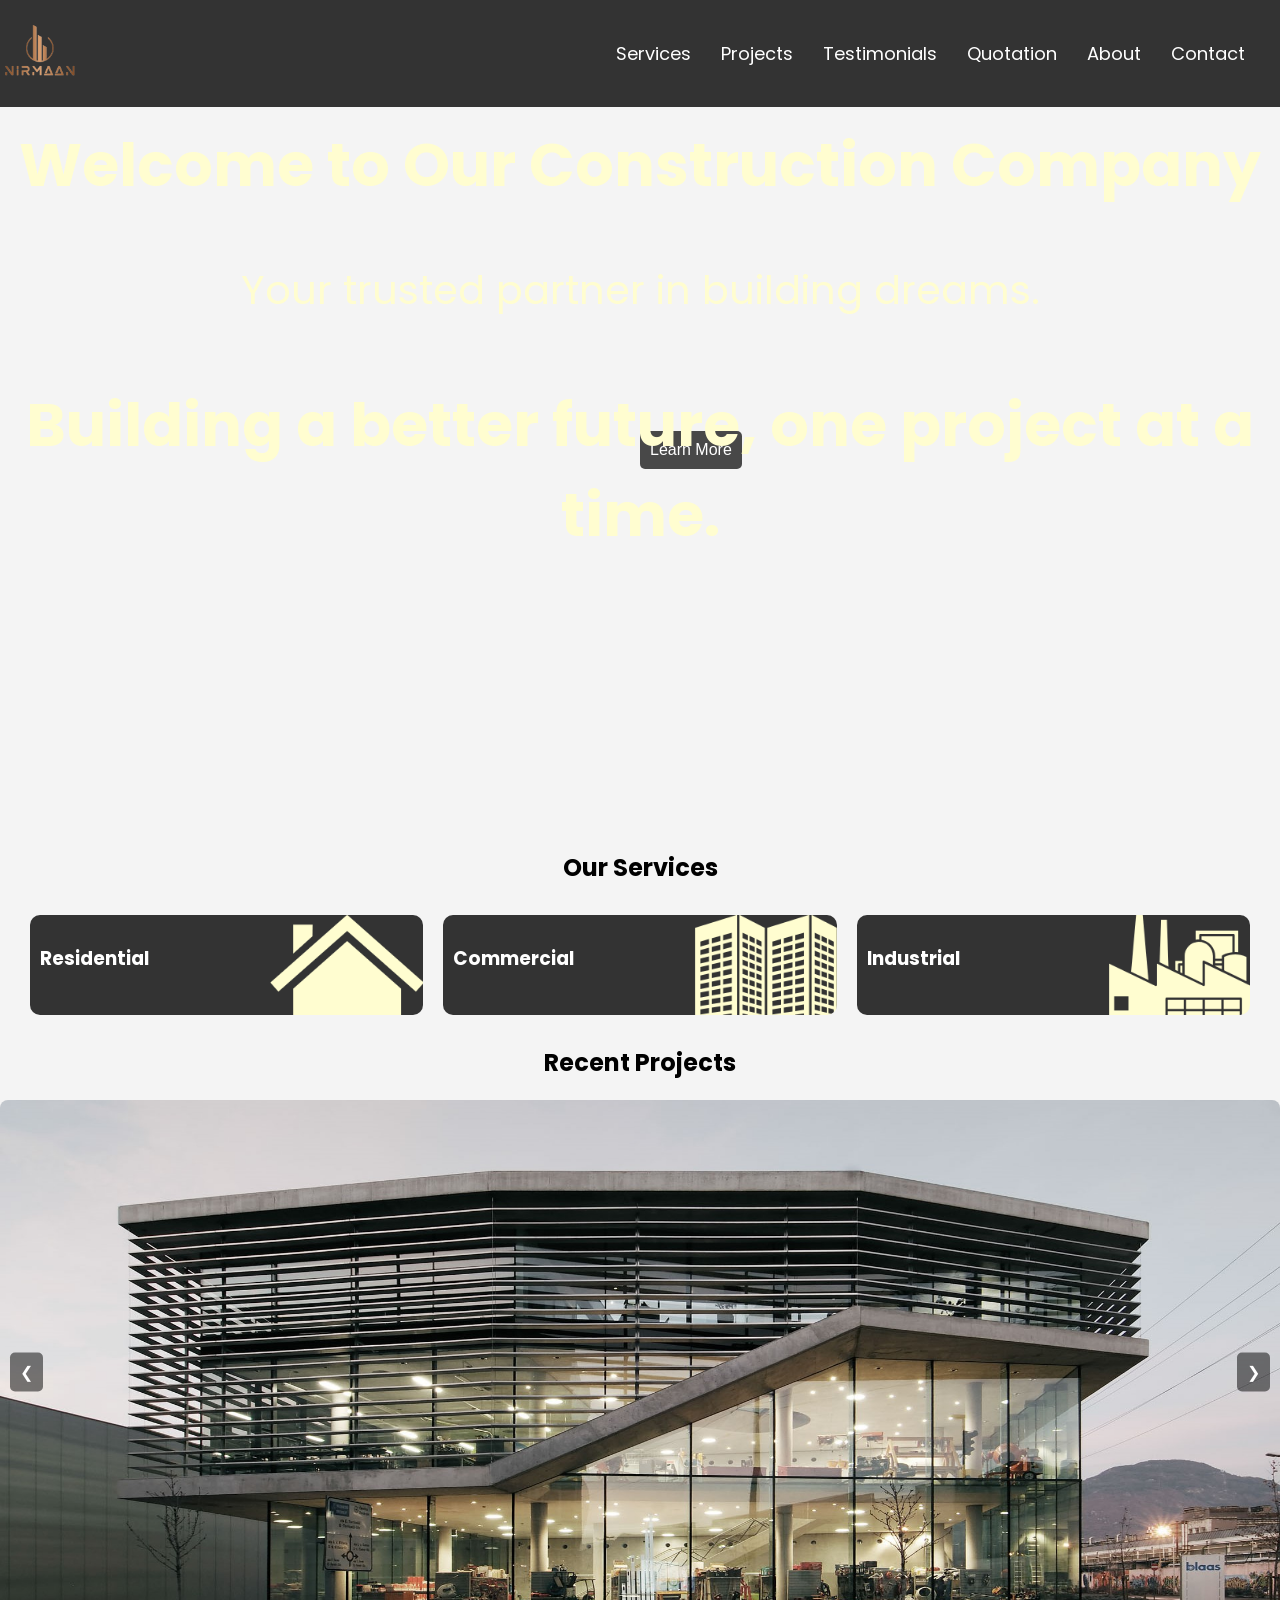
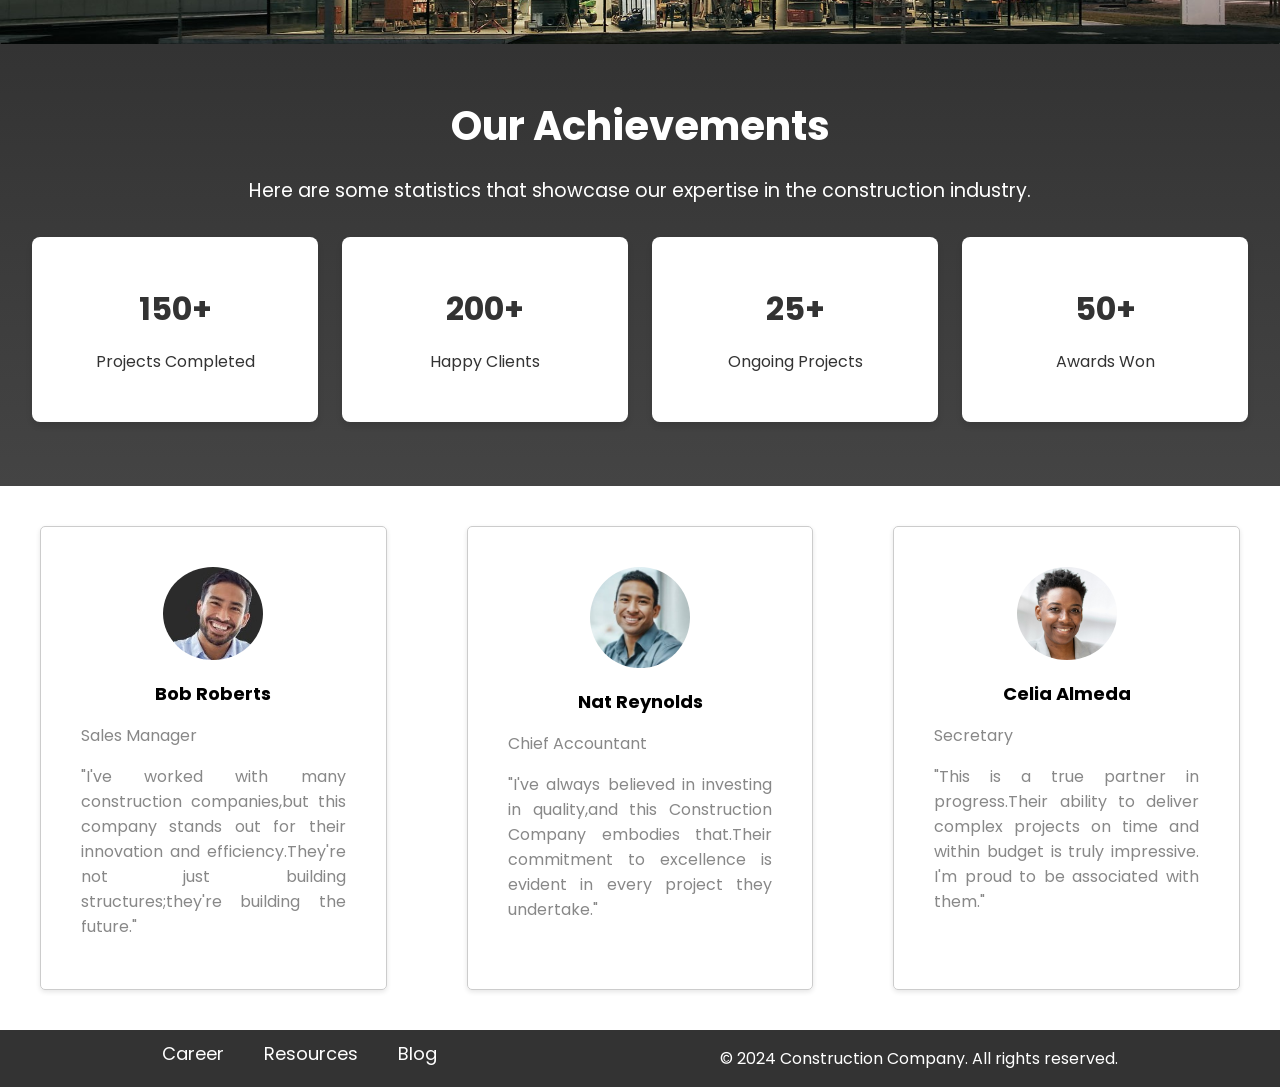
==== commit f6f2900e: "Fixed the bugs" ====
--- a/index.html
+++ b/index.html
@@ -6,18 +6,18 @@
     <meta name="viewport" content="width=device-width, initial-scale=1.0">
     <title>Construction Company</title>
     <link href="https://fonts.googleapis.com/css2?family=Poppins:wght@400;500;600;700&display=swap" rel="stylesheet">
-    <link rel="stylesheet" href="CSS FILES/style.css">
+    <link rel="stylesheet" href="/assets/CSS FILES/style.css">
 
 </head>
 
 <body>
     <header>
         <div class="logo">
-            <img src="Images/logo1.png" alt="Logo" />
+            <img src="/assets/Images/logo.png" alt="Logo" />
         </div>
         <nav class="navbar">
             <ul class="nav-list">
-                <li><a href="s3.html">Services</a></li>
+                <li><a href="service3.html">Services</a></li>
                 <li><a href="#projects">Projects</a></li>
                 <li><a href="#testimonials">Testimonials</a></li>
                 <li><a href="Qutation_intern.html">Quotation</a></li>
@@ -29,7 +29,7 @@
 
     <section class="introduction">
         <video autoplay muted loop id="myVideo" class="background-video">
-            <source src="videos/v1.mp4" type="video/mp4">
+            <source src="/assets/videos/v1.mp4" type="video/mp4">
         </video>
         <div class="intro-content">
             <h2 class="">Welcome to Our Construction Company</h2>
@@ -64,7 +64,7 @@
             <h2>Recent Projects</h2>
             <div class="slideshow-container">
                 <div class="slide">
-                    <img src="Images/h1.jpeg" alt="Image 1">
+                    <img src="assets/Images/h1.jpeg" alt="Image 1">
                     <div class="overlay">
                         <h2 style="text-align: left;">KARNAVATI</h2>
                         <p>Nestled in the heart of the neighborhood, this charming small shopping complex offers a delightful shopping experience. The interior architecture combines modern design with warmth, featuring open spaces with high ceilings, sleek
@@ -75,7 +75,7 @@
                     </div>
                 </div>
                 <div class="slide">
-                    <img src="Images/h2.jpg" alt="Image 2">
+                    <img src="assets/Images/h2.jpg" alt="Image 2">
                     <div class="overlay">
                         <h2 style="text-align: left;">SKY STEALER</h2>
                         <p>Nestled in the heart of the neighborhood, this charming small shopping complex offers a delightful shopping experience. The interior architecture combines modern design with warmth, featuring open spaces with high ceilings, sleek
@@ -86,7 +86,7 @@
                     </div>
                 </div>
                 <div class="slide">
-                    <img src="Images/h3.avif" alt="Image 3">
+                    <img src="assets/Images/h3.avif" alt="Image 3">
                     <div class="overlay">
                         <h2 style="text-align: left;">PANCHVATI</h2>
                         <p>Nestled in the heart of the neighborhood, this charming small shopping complex offers a delightful shopping experience. The interior architecture combines modern design with warmth, featuring open spaces with high ceilings, sleek
@@ -97,7 +97,7 @@
                     </div>
                 </div>
                 <div class="slide">
-                    <img src="Images/h4.jpg" alt="Image 3">
+                    <img src="assets/Images/h4.jpg" alt="Image 3">
                     <div class="overlay">
                         <h2 style="text-align: left;">NIRMAL</h2>
                         <p>Nestled in the heart of the neighborhood, this charming small shopping complex offers a delightful shopping experience. The interior architecture combines modern design with warmth, featuring open spaces with high ceilings, sleek
@@ -108,7 +108,7 @@
                     </div>
                 </div>
                 <div class="slide">
-                    <img src="Images/h5.avif" alt="Image 3">
+                    <img src="assets/Images/h5.avif" alt="Image 3">
                     <div class="overlay">
                         <h2 style="text-align: left;">SWASTIK</h2>
                         <p>Nestled in the heart of the neighborhood, this charming small shopping complex offers a delightful shopping experience. The interior architecture combines modern design with warmth, featuring open spaces with high ceilings, sleek
@@ -152,19 +152,19 @@
 
         <section id="testimonials">
             <div class="testimonial">
-                <img src="Images/e3.jpg" alt="Bob Roberts">
+                <img src="assets/Images/test3.jpg" alt="Bob Roberts">
                 <h2>Bob Roberts</h2>
                 <p>Sales Manager</p>
                 <p>"I've worked with many construction companies,but this company stands out for their innovation and efficiency.They're not just building structures;they're building the future."</p>
             </div>
             <div class="testimonial">
-                <img src="Images/e1.jpg" alt="Nat Reynolds">
+                <img src="assets/Images/test2.jpg" alt="Nat Reynolds">
                 <h2>Nat Reynolds</h2>
                 <p>Chief Accountant</p>
                 <p>"I've always believed in investing in quality,and this Construction Company embodies that.Their commitment to excellence is evident in every project they undertake."</p>
             </div>
             <div class="testimonial">
-                <img src="Images/e2.jpeg" alt="Celia Almeda">
+                <img src="assets/Images/test1.jpeg" alt="Celia Almeda">
                 <h2>Celia Almeda</h2>
                 <p>Secretary</p>
                 <p>"This is a true partner in progress.Their ability to deliver complex projects on time and within budget is truly impressive. I'm proud to be associated with them."<br></p>
@@ -176,7 +176,7 @@
         <nav>
             <a href="career_intern.html">Career</a>
             <a href="resource_intern.html">Resources</a>
-            <a href="blog.html">Blog</a>
+            <a href="blog_intern.html">Blog</a>
         </nav>
         <p>&copy; 2024 Construction Company. All rights reserved.</p>
     </footer>
--- a/assets/CSS FILES/style.css
+++ b/assets/CSS FILES/style.css
@@ -0,0 +1,529 @@
+    body {
+        font-family: 'Poppins', sans-serif;
+        margin: 0;
+        padding: 0;
+        background-color: #f4f4f4;
+        appearance: appear;
+    }
+    
+    .services {
+        animation: appear linear;
+        animation-timeline: view();
+        animation-range: entry 0% cover 40%;
+    }
+    
+    header {
+        position: fixed;
+        z-index: 1000;
+        display: flex;
+        justify-content: space-between;
+        align-items: center;
+        background-color: #333;
+        color: white;
+        padding: 10px 0px;
+        top: 0;
+        left: 0;
+        right: 0;
+    }
+    
+    .navbar {
+        display: flex;
+        justify-content: space-between;
+        align-items: center;
+        padding: 10px 20px;
+    }
+    
+    .logo img {
+        height: 80px;
+    }
+    
+    .navbar ul {
+        list-style: none;
+        display: flex;
+    }
+    
+    .navbar ul li {
+        margin: 0 15px;
+    }
+    
+    .navbar ul li a {
+        color: white;
+        text-decoration: none;
+        transition: color 0.3s;
+    }
+    
+    .navbar ul li a:hover {
+        color: #b29361;
+    }
+    
+    .introduction {
+        position: relative;
+        overflow: hidden;
+        color: #FFFDD0;
+        padding: 100px 0px;
+        text-align: center;
+        min-height: 70vh;
+        max-width: 1530px;
+        margin: 0 auto;
+    }
+    
+    .background-video {
+        position: absolute;
+        top: 0;
+        left: 0;
+        width: 100%;
+        height: 100%;
+        object-fit: cover;
+        /* Ensures the video covers the entire section */
+        z-index: 1;
+        /* Sets the video behind the content */
+    }
+    
+    .intro-content {
+        position: relative;
+        font-size: 40px;
+        z-index: 2;
+    }
+    
+    .tagline {
+        font-size: 1.5em;
+        opacity: 0;
+        animation: fadeIn 2s forwards;
+        animation-delay: 1s;
+    }
+    
+    h2 {
+        text-align: center;
+        margin-top: 20px;
+    }
+    
+    .services {
+        display: flex;
+        justify-content: space-around;
+        flex-wrap: wrap;
+        /* Allow wrapping */
+        padding: 0 20px;
+        color: #ffffff;
+    }
+    
+    a {
+        text-decoration: none;
+        color: #ffffff;
+    }
+    
+    .service_residential,
+    .service_commercial,
+    .service_industrial,
+    .service {
+        background-repeat: no-repeat;
+        background-size: cover;
+        cursor: pointer;
+        border: 0px solid #333;
+        border-radius: 10px;
+        padding: 10px;
+        margin: 10px;
+        /* Uniform margin for all services */
+        flex: 1 1 250px;
+        /* Allow flex to grow and shrink with a minimum width */
+        transition: transform 0.3s;
+        max-width: 500px;
+        /* Set a maximum width for each service card */
+        height: 80px;
+        /* Set a fixed height for the service cards */
+    }
+    
+    .service_residential {
+        background-image: url(/assets/Images/residental.png);
+    }
+    
+    .service_commercial {
+        background-image: url(/assets/Images/commercial.png);
+    }
+    
+    .service_industrial {
+        background-image: url(/assets/Images/industrial.png);
+    }
+    
+    .service:hover,
+    .service_residential:hover,
+    .service_commercial:hover,
+    .service_industrial:hover {
+        transform: scale(1.05);
+    }
+    /* Media Queries for Responsiveness */
+    
+    .prev,
+    .next {
+        position: absolute;
+        top: 50%;
+        transform: translateY(-50%);
+        background-color: rgba(0, 0, 0, 0.5);
+        color: white;
+        border: none;
+        padding: 10px;
+        cursor: pointer;
+    }
+    
+    .prev {
+        left: 10px;
+    }
+    
+    .next {
+        right: 10px;
+    }
+    
+    .slideshow-container {
+        position: relative;
+        max-width: 100%;
+        margin: auto;
+        overflow: hidden;
+        aspect-ratio: 2.35 / 1;
+    }
+    
+    .slide {
+        display: none;
+        transition: opacity 0.5s ease;
+    }
+    
+    .slide p {
+        line-height: 45px;
+    }
+    
+    img {
+        width: 100%;
+        height: auto;
+        max-height: 550px;
+    }
+    
+    .slide img {
+        border-radius: 8px;
+        transition: transform 0.3s;
+    }
+    
+    .slide:hover img {
+        transform: scale(1.03);
+    }
+    
+    button {
+        cursor: pointer;
+        position: absolute;
+        top: 50%;
+        padding: 10px;
+        color: white;
+        background-color: rgba(0, 0, 0, 0.7);
+        border: none;
+        border-radius: 5px;
+        transform: translateY(-50%);
+        font-size: 16px;
+    }
+    
+    .prev {
+        left: 10px;
+    }
+    
+    .next {
+        right: 10px;
+    }
+    
+    button:hover {
+        background-color: rgba(0, 0, 0, 0.9);
+    }
+    
+    .overlay {
+        position: absolute;
+        top: 0;
+        left: 0;
+        right: 0;
+        bottom: 0;
+        background-color: rgba(0, 0, 0, 0.7);
+        color: white;
+        display: flex;
+        flex-direction: column;
+        align-items: flex-start;
+        padding: 20px;
+        opacity: 0;
+        transition: opacity 0.3s;
+        border-radius: 8px;
+        height: 520px;
+    }
+    
+    .slide:hover .overlay {
+        opacity: 1;
+    }
+    
+    .overlay h2 {
+        margin-top: 0;
+        font-size: 50px;
+    }
+    
+    .overlay p {
+        font-size: 20px;
+        color: #ccc;
+        text-align: justify;
+    }
+    
+    .tons {
+        text-align: center;
+        margin: 20px 0;
+    }
+    
+    .tons {
+        background-color: #000000;
+        color: rgb(14, 14, 14);
+        border: none;
+        padding: 10px 20px;
+        margin: 0 10px;
+        cursor: pointer;
+        z-index: 2;
+        transition: background-color 0.3s;
+    }
+    
+    button:hover {
+        background-color: #b29361;
+    }
+    
+    .testimonial {
+        display: inline-block;
+        margin: 40px;
+        padding: 40px;
+        border: 1px solid #ccc;
+        border-radius: 5px;
+        box-shadow: 0 2px 5px rgba(0, 0, 0, 0.1);
+        animation: appear linear;
+        animation-timeline: view();
+        animation-range: entry 0% cover 40%;
+        max-width: 300px;
+        /* Set a max width for testimonials */
+        flex: 1 1 250px;
+        /* Allow flex to grow and shrink */
+    }
+    
+    .stats-section {
+        padding: 2rem;
+        background: linear-gradient(to bottom, #333, #444);
+        text-align: center;
+    }
+    
+    .stats-section h2 {
+        font-size: 2.5rem;
+        color: #ffffff;
+        margin-bottom: 1rem;
+    }
+    
+    .stats-section p {
+        font-size: 1.2rem;
+        margin-bottom: 2rem;
+        color: #ffffff;
+    }
+    
+    .stats-grid {
+        display: grid;
+        grid-template-columns: repeat(auto-fit, minmax(150px, 1fr));
+        gap: 1.5rem;
+        margin-bottom: 2rem;
+    }
+    
+    .stat-item {
+        background: #ffffff;
+        padding: 1rem;
+        border-radius: 8px;
+        box-shadow: 0 4px 6px rgba(0, 0, 0, 0.1);
+    }
+    
+    .stat-item h3 {
+        font-size: 2rem;
+        color: #333;
+        margin-bottom: 0.5rem;
+    }
+    
+    .stat-item p {
+        font-size: 1rem;
+        color: #333;
+    }
+    
+    .testimonial img {
+        width: 100px;
+        border-radius: 50%;
+        margin-bottom: 10px;
+        display: block;
+        /* Center the image */
+        margin-left: auto;
+        margin-right: auto;
+    }
+    
+    .testimonial h2 {
+        font-size: 18px;
+        margin-bottom: 5px;
+    }
+    
+    .testimonial p {
+        color: #888;
+        margin-bottom: 10px;
+        text-align: justify;
+    }
+    
+    #testimonials {
+        background-color: #ffffff;
+        color: #000000;
+        display: flex;
+        flex-wrap: wrap;
+        /* Allow wrapping of testimonials */
+        justify-content: space-around;
+        /* Space out the testimonials */
+    }
+    /* Media Queries for Responsiveness */
+    
+    footer {
+        align-items: left;
+        background-color: #333;
+        color: white;
+        display: flex;
+        justify-content: space-around;
+        flex-wrap: wrap;
+        padding: 0 20px;
+    }
+    
+    nav {
+        display: flex;
+        gap: 40px;
+    }
+    
+    nav a {
+        color: white;
+        text-decoration: none;
+        font-size: 18px;
+        margin-top: 10px;
+    }
+    
+    nav a:hover {
+        color: #b29361;
+    }
+    
+    @keyframes appear {
+        from {
+            opacity: 1;
+            transform: translateX(-100px);
+        }
+        to {
+            opacity: 1;
+            transform: translateX(0px);
+        }
+    }
+    
+    @media (max-width: 768px) {
+        .nav-list {
+            display: none;
+            flex-direction: column;
+            width: 100%;
+            position: absolute;
+            top: 60px;
+            left: 0;
+            background-color: #333;
+        }
+    }
+    
+    @keyframes fadeIn {
+        from {
+            opacity: 0;
+            transform: translateY(20px);
+        }
+        to {
+            opacity: 1;
+            transform: translateY(0);
+        }
+    }
+    
+    @media (max-width: 768px) {
+        .service {
+            padding: 15px;
+            /* Reduce padding on smaller screens */
+            height: 180px;
+            /* Adjust height on smaller screens */
+        }
+        .service_residential,
+        .service_commercial,
+        .service_industrial {
+            padding: 15px;
+            /* Reduce padding on smaller screens */
+            height: 180px;
+            /* Adjust height on smaller screens */
+        }
+    }
+    
+    @media (max-width: 480px) {
+        .services {
+            justify-content: center;
+            /* Center services on very small screens */
+        }
+        .service {
+            max-width: 90%;
+            /* Allow more width on very small screens */
+            height: 150px;
+            /* Further adjust height */
+        }
+        .service_residential,
+        .service_commercial,
+        .service_industrial {
+            height: 150px;
+            /* Further adjust height */
+        }
+    }
+    
+    @keyframes appear {
+        from {
+            opacity: 1;
+            transform: translateX(-100px);
+        }
+        to {
+            opacity: 1;
+            transform: translateX(0px);
+        }
+    }
+    
+    @media (max-width: 768px) {
+        .testimonial {
+            margin: 10px;
+            /* Reduce margin on smaller screens */
+            padding: 15px;
+            /* Reduce padding on smaller screens */
+        }
+        .stats-section h2 {
+            font-size: 2rem;
+            /* Smaller heading on mobile */
+        }
+        .stats-section p {
+            font-size: 1rem;
+            /* Smaller paragraph text on mobile */
+        }
+        .stat-item h3 {
+            font-size: 1.5rem;
+            /* Smaller stat item heading */
+        }
+        .stat-item p {
+            font-size: 0.9rem;
+            /* Smaller stat item paragraph */
+        }
+    }
+    
+    @media (max-width: 480px) {
+        .stats-section h2 {
+            font-size: 1.5rem;
+            /* Further reduce heading size */
+        }
+        .stats-section p {
+            font-size: 0.9rem;
+            /* Further reduce paragraph size */
+        }
+        .stat-item h3 {
+            font-size: 1.2rem;
+            /* Further reduce stat item heading */
+        }
+        .stat-item p {
+            font-size: 0.8rem;
+            /* Further reduce stat item paragraph */
+        }
+        .testimonial img {
+            width: 80px;
+            /* Smaller image size on very small screens */
+        }
+    }
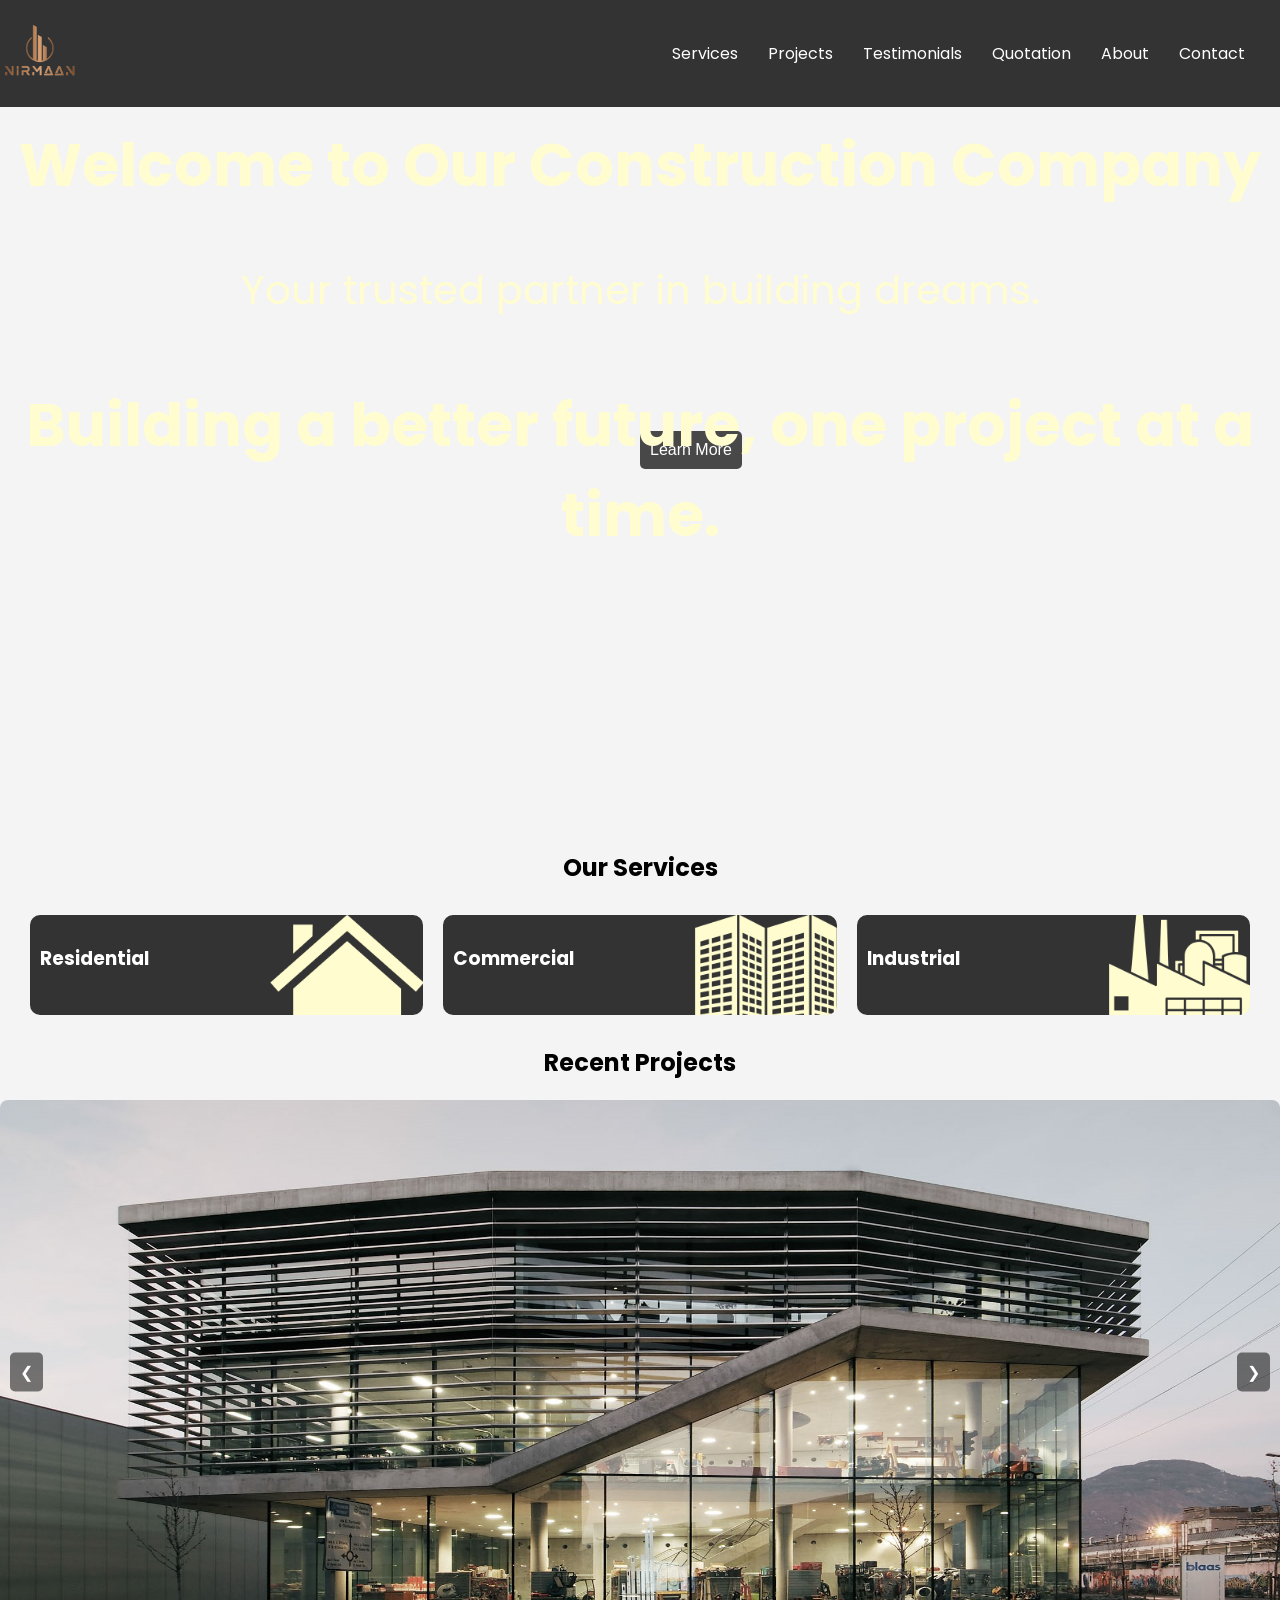
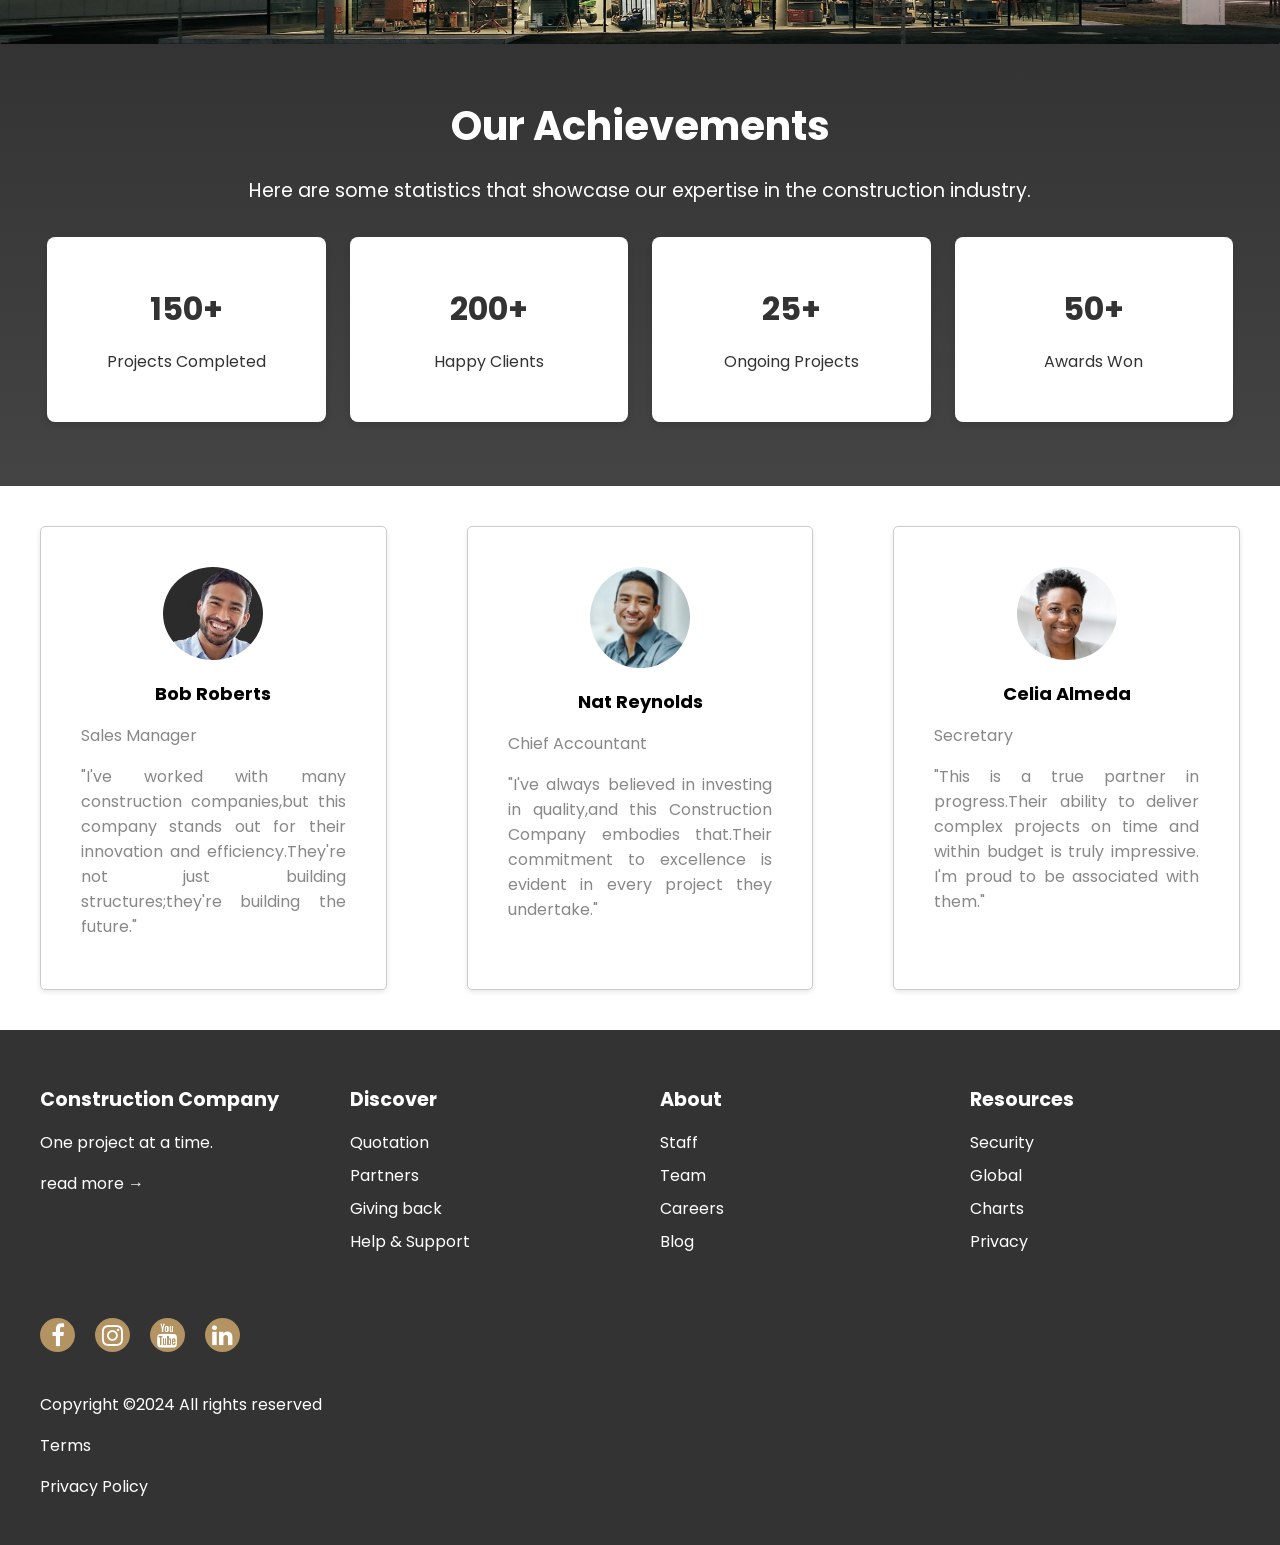
==== commit 6cf9a65f: "updated the footer" ====
--- a/index.html
+++ b/index.html
@@ -6,6 +6,7 @@
     <meta name="viewport" content="width=device-width, initial-scale=1.0">
     <title>Construction Company</title>
     <link href="https://fonts.googleapis.com/css2?family=Poppins:wght@400;500;600;700&display=swap" rel="stylesheet">
+    <link rel="stylesheet" href="https://cdnjs.cloudflare.com/ajax/libs/font-awesome/4.7.0/css/font-awesome.min.css">
     <link rel="stylesheet" href="/assets/CSS FILES/style.css">
 
 </head>
@@ -173,12 +174,61 @@
     </main>
 
     <footer>
-        <nav>
-            <a href="career_intern.html">Career</a>
-            <a href="resource_intern.html">Resources</a>
-            <a href="blog_intern.html">Blog</a>
-        </nav>
-        <p>&copy; 2024 Construction Company. All rights reserved.</p>
+        <div class="container">
+            <div class="footer-content">
+                <div class="footer-section">
+                    <h4 class="footer-title">Construction Company</h4>
+                    <p>One project at a time.</p>
+                    <a class="footer-link" href="#">read more →</a>
+                </div>
+                <div class="footer-section">
+                    <h4 class="footer-title">Discover</h4>
+                    <ul class="footer-list">
+                        <li><a class="footer-link" href="#">Quotation</a></li>
+                        <li><a class="footer-link" href="#">Partners</a></li>
+                        <li><a class="footer-link" href="#">Giving back</a></li>
+                        <li><a class="footer-link" href="#">Help & Support</a></li>
+                    </ul>
+                </div>
+                <div class="footer-section">
+                    <h4 class="footer-title">About</h4>
+                    <ul class="footer-list">
+                        <li><a class="footer-link" href="#">Staff</a></li>
+                        <li><a class="footer-link" href="#">Team</a></li>
+                        <li><a class="footer-link" href="#">Careers</a></li>
+                        <li><a class="footer-link" href="#">Blog</a></li>
+                    </ul>
+                </div>
+                <div class="footer-section">
+                    <h4 class="footer-title">Resources</h4>
+                    <ul class="footer-list">
+                        <li><a class="footer-link" href="#">Security</a></li>
+                        <li><a class="footer-link" href="#">Global</a></li>
+                        <li><a class="footer-link" href="#">Charts</a></li>
+                        <li><a class="footer-link" href="#">Privacy</a></li>
+                    </ul>
+                </div>
+            </div>
+            <div class="footer-social">
+                <ul class="footer-list">
+                    <li>
+                        <a href="#" class="fa fa-facebook"></a>
+                    </li>
+                    <li>
+                        <a href="#" class="fa fa-instagram"></a>
+                    </li>
+                    <li>
+                        <a href="#" class="fa fa-youtube"></a>
+                    </li>
+                    <li>
+                        <a href="#" class="fa fa-linkedin"></a>
+                    </li>
+                </ul>
+            </div>
+            <p>Copyright ©2024 All rights reserved </p>
+            <p><a class="footer-link" href="#">Terms</a></p>
+            <p><a class="footer-link" href="#">Privacy Policy</a></p>
+        </div>
     </footer>
 
     <script>
--- a/assets/CSS FILES/style.css
+++ b/assets/CSS FILES/style.css
@@ -374,29 +374,122 @@
     /* Media Queries for Responsiveness */
     
     footer {
-        align-items: left;
         background-color: #333;
-        color: white;
-        display: flex;
-        justify-content: space-around;
+        color: #fff;
+        padding: 30px 0;
+    }
+    
+    .container {
+        max-width: 1200px;
+        margin: 0 auto;
+        padding: 0 15px;
+    }
+    
+    .footer-content {
+        display: flex;
+        justify-content: space-between;
         flex-wrap: wrap;
-        padding: 0 20px;
-    }
-    
-    nav {
-        display: flex;
-        gap: 40px;
-    }
-    
-    nav a {
-        color: white;
+    }
+    
+    .footer-section {
+        width: calc(100% / 4 - 30px);
+        margin-bottom: 30px;
+    }
+    
+    .footer-title {
+        font-size: 1.2rem;
+        margin-bottom: 15px;
+    }
+    
+    .footer-list {
+        list-style: none;
+        padding: 0;
+    }
+    
+    .footer-list li {
+        margin-bottom: 8px;
+    }
+    
+    .footer-link {
+        color: #fff;
         text-decoration: none;
-        font-size: 18px;
-        margin-top: 10px;
-    }
-    
-    nav a:hover {
-        color: #b29361;
+        transition: color 0.3s ease;
+    }
+    
+    .footer-link:hover {
+        color: #f0f0f0;
+    }
+    
+    .footer-social {
+        display: flex;
+        justify-content: left;
+        /* Center the social icons */
+        margin-top: 2px;
+        /* Add some space above the social icons */
+    }
+    
+    .footer-social ul {
+        display: flex;
+        /* Use flexbox for horizontal alignment */
+        padding: 0;
+        /* Remove default padding */
+        list-style: none;
+        /* Remove default list style */
+    }
+    
+    .footer-social li {
+        margin-right: 20px;
+        /* Space between icons */
+    }
+    
+    .footer-social a {
+        color: #fff;
+        font-size: 1.5rem;
+        transition: color 0.3s ease;
+    }
+    
+    .footer-social a:hover {
+        color: #f0f0f0;
+    }
+    
+    .fa {
+        padding: 5px;
+        font-size: 15px;
+        width: 25px;
+        text-align: center;
+        text-decoration: none;
+        border-radius: 50%;
+    }
+    
+    .fa:hover {
+        opacity: 0.7;
+    }
+    
+    .fa-facebook {
+        background: #b29361;
+        color: white;
+    }
+    
+    .fa-instagram {
+        background: #b29361;
+        color: white;
+    }
+    
+    .fa-youtube {
+        background: #b29361;
+        color: white;
+    }
+    
+    .fa-linkedin {
+        background: #b29361;
+        color: white;
+    }
+    
+    @media (max-width: 768px) {
+        .footer-section {
+            width: 100%;
+            margin-bottom: 20px;
+        }
     }
     
     @keyframes appear {
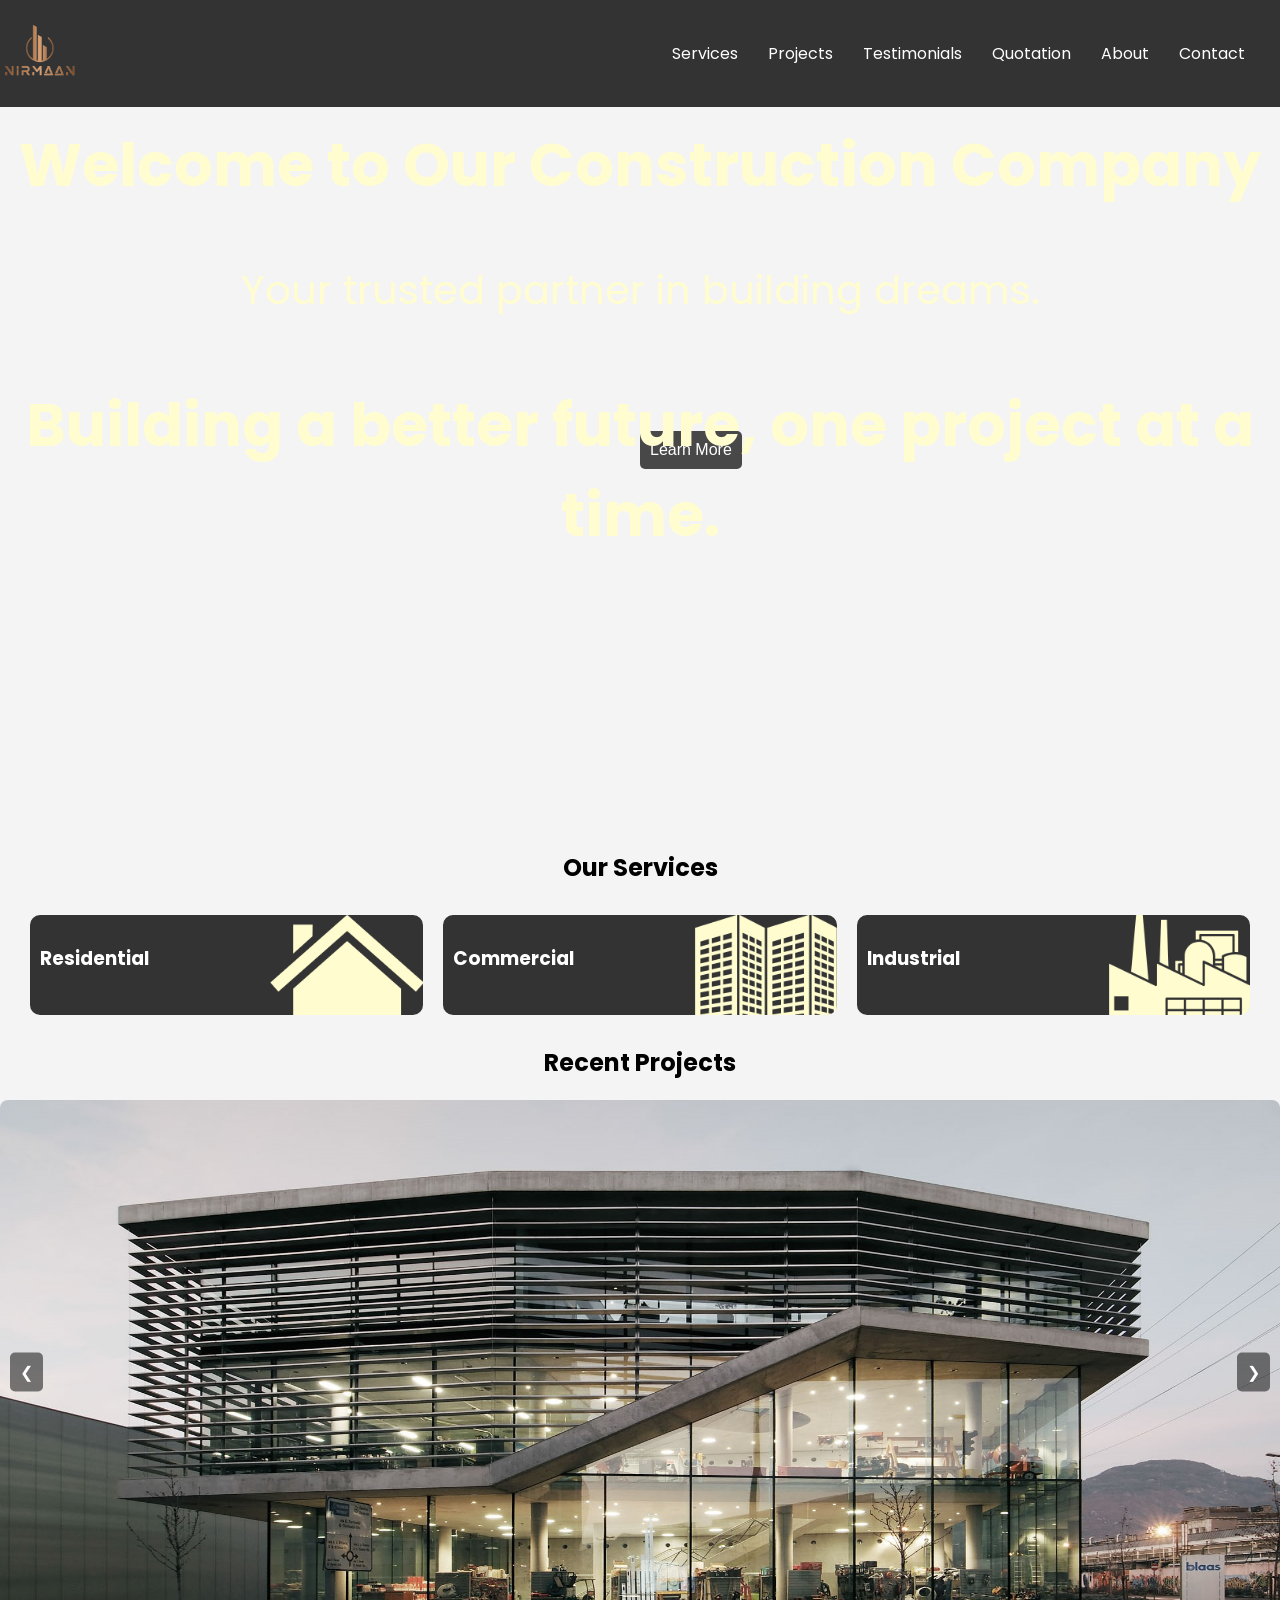
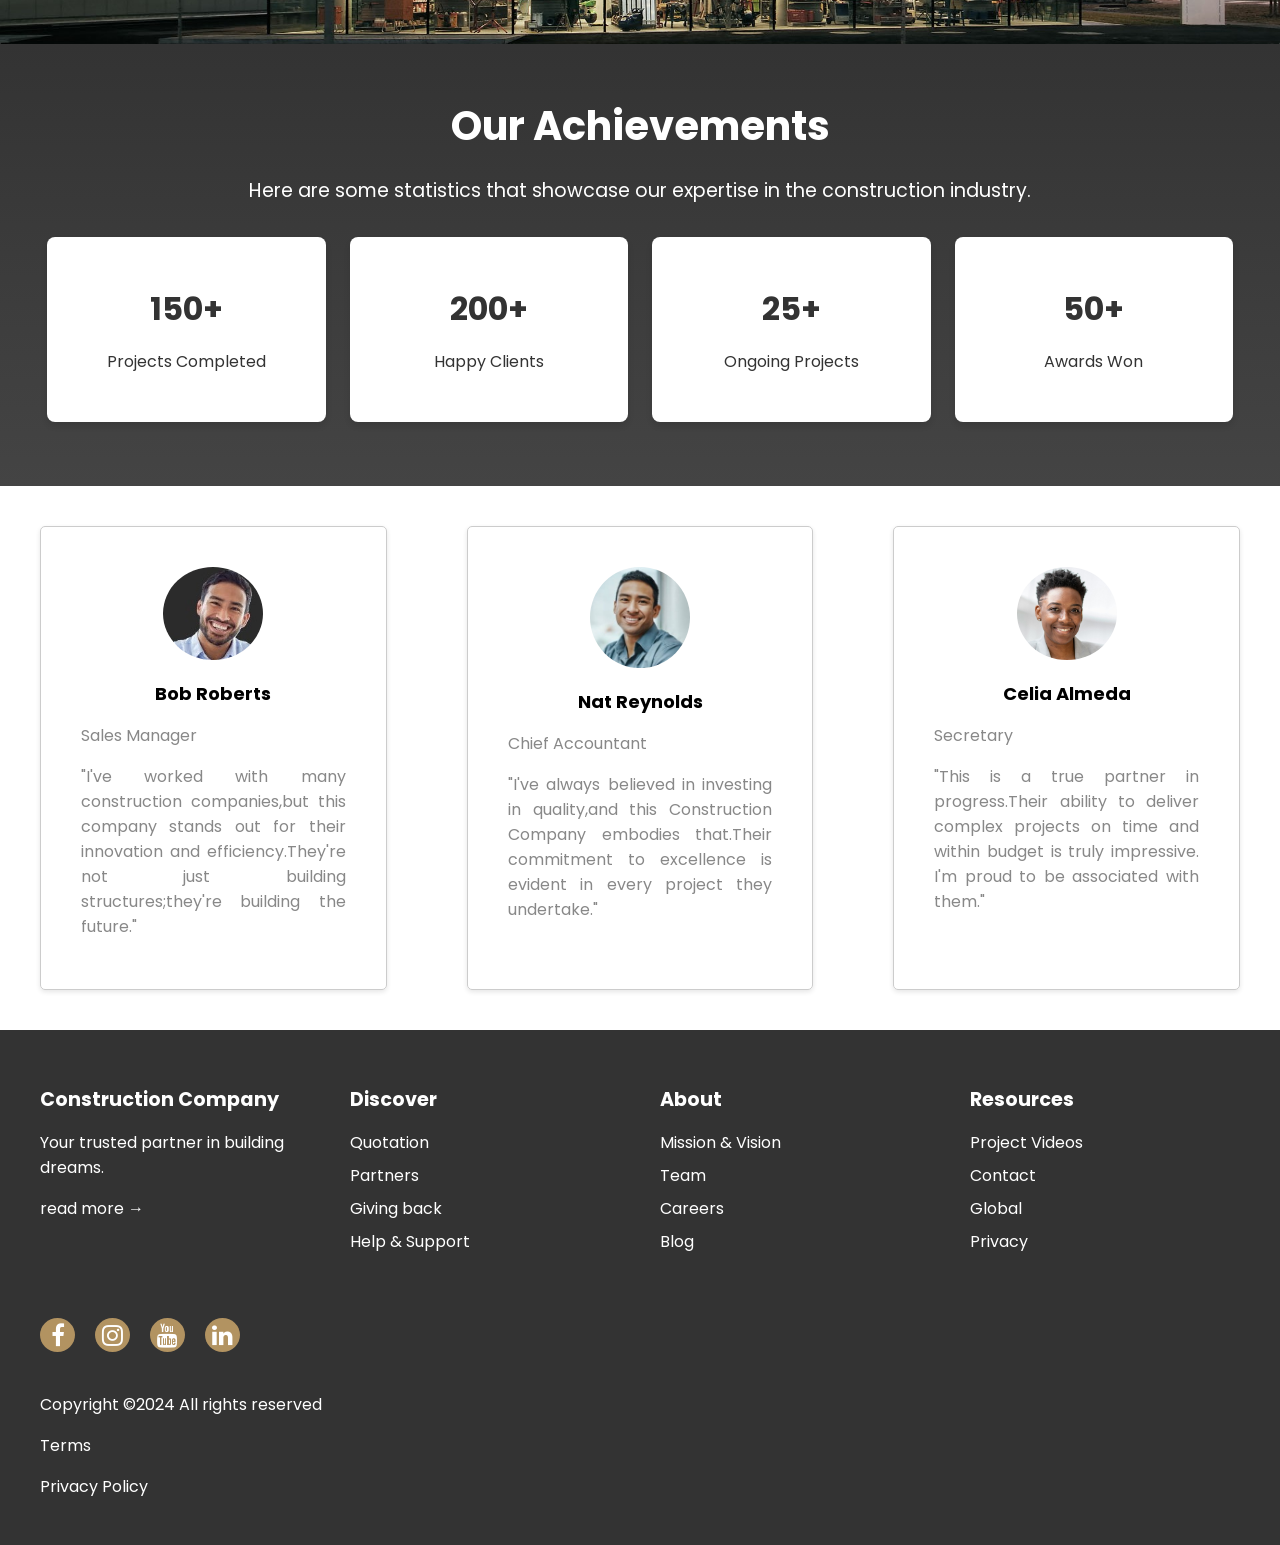
==== commit db8606bc: "added footer to all pages" ====
--- a/index.html
+++ b/index.html
@@ -178,13 +178,13 @@
             <div class="footer-content">
                 <div class="footer-section">
                     <h4 class="footer-title">Construction Company</h4>
-                    <p>One project at a time.</p>
+                    <p>Your trusted partner in building dreams.</p>
                     <a class="footer-link" href="#">read more →</a>
                 </div>
                 <div class="footer-section">
                     <h4 class="footer-title">Discover</h4>
                     <ul class="footer-list">
-                        <li><a class="footer-link" href="#">Quotation</a></li>
+                        <li><a class="footer-link" href="Qutation_intern.html">Quotation</a></li>
                         <li><a class="footer-link" href="#">Partners</a></li>
                         <li><a class="footer-link" href="#">Giving back</a></li>
                         <li><a class="footer-link" href="#">Help & Support</a></li>
@@ -193,18 +193,18 @@
                 <div class="footer-section">
                     <h4 class="footer-title">About</h4>
                     <ul class="footer-list">
-                        <li><a class="footer-link" href="#">Staff</a></li>
-                        <li><a class="footer-link" href="#">Team</a></li>
-                        <li><a class="footer-link" href="#">Careers</a></li>
-                        <li><a class="footer-link" href="#">Blog</a></li>
+                        <li><a class="footer-link" href="about_intern.html">Mission & Vision</a></li>
+                        <li><a class="footer-link" href="about_intern.html">Team</a></li>
+                        <li><a class="footer-link" href="career_intern.html">Careers</a></li>
+                        <li><a class="footer-link" href="blog_intern.html">Blog</a></li>
                     </ul>
                 </div>
                 <div class="footer-section">
                     <h4 class="footer-title">Resources</h4>
                     <ul class="footer-list">
-                        <li><a class="footer-link" href="#">Security</a></li>
+                        <li><a class="footer-link" href="resource_intern.html">Project Videos</a></li>
+                        <li><a class="footer-link" href="contact_intern.html">Contact</a></li>
                         <li><a class="footer-link" href="#">Global</a></li>
-                        <li><a class="footer-link" href="#">Charts</a></li>
                         <li><a class="footer-link" href="#">Privacy</a></li>
                     </ul>
                 </div>
--- a/assets/CSS FILES/style.css
+++ b/assets/CSS FILES/style.css
@@ -396,6 +396,10 @@
         margin-bottom: 30px;
     }
     
+    .footer-section ul li a:hover {
+        color: #b29361;
+    }
+    
     .footer-title {
         font-size: 1.2rem;
         margin-bottom: 15px;
@@ -417,7 +421,11 @@
     }
     
     .footer-link:hover {
-        color: #f0f0f0;
+        color: #b29361;
+    }
+    
+    .footer-section a:hover {
+        color: #b29361;
     }
     
     .footer-social {
@@ -446,10 +454,6 @@
         color: #fff;
         font-size: 1.5rem;
         transition: color 0.3s ease;
-    }
-    
-    .footer-social a:hover {
-        color: #f0f0f0;
     }
     
     .fa {
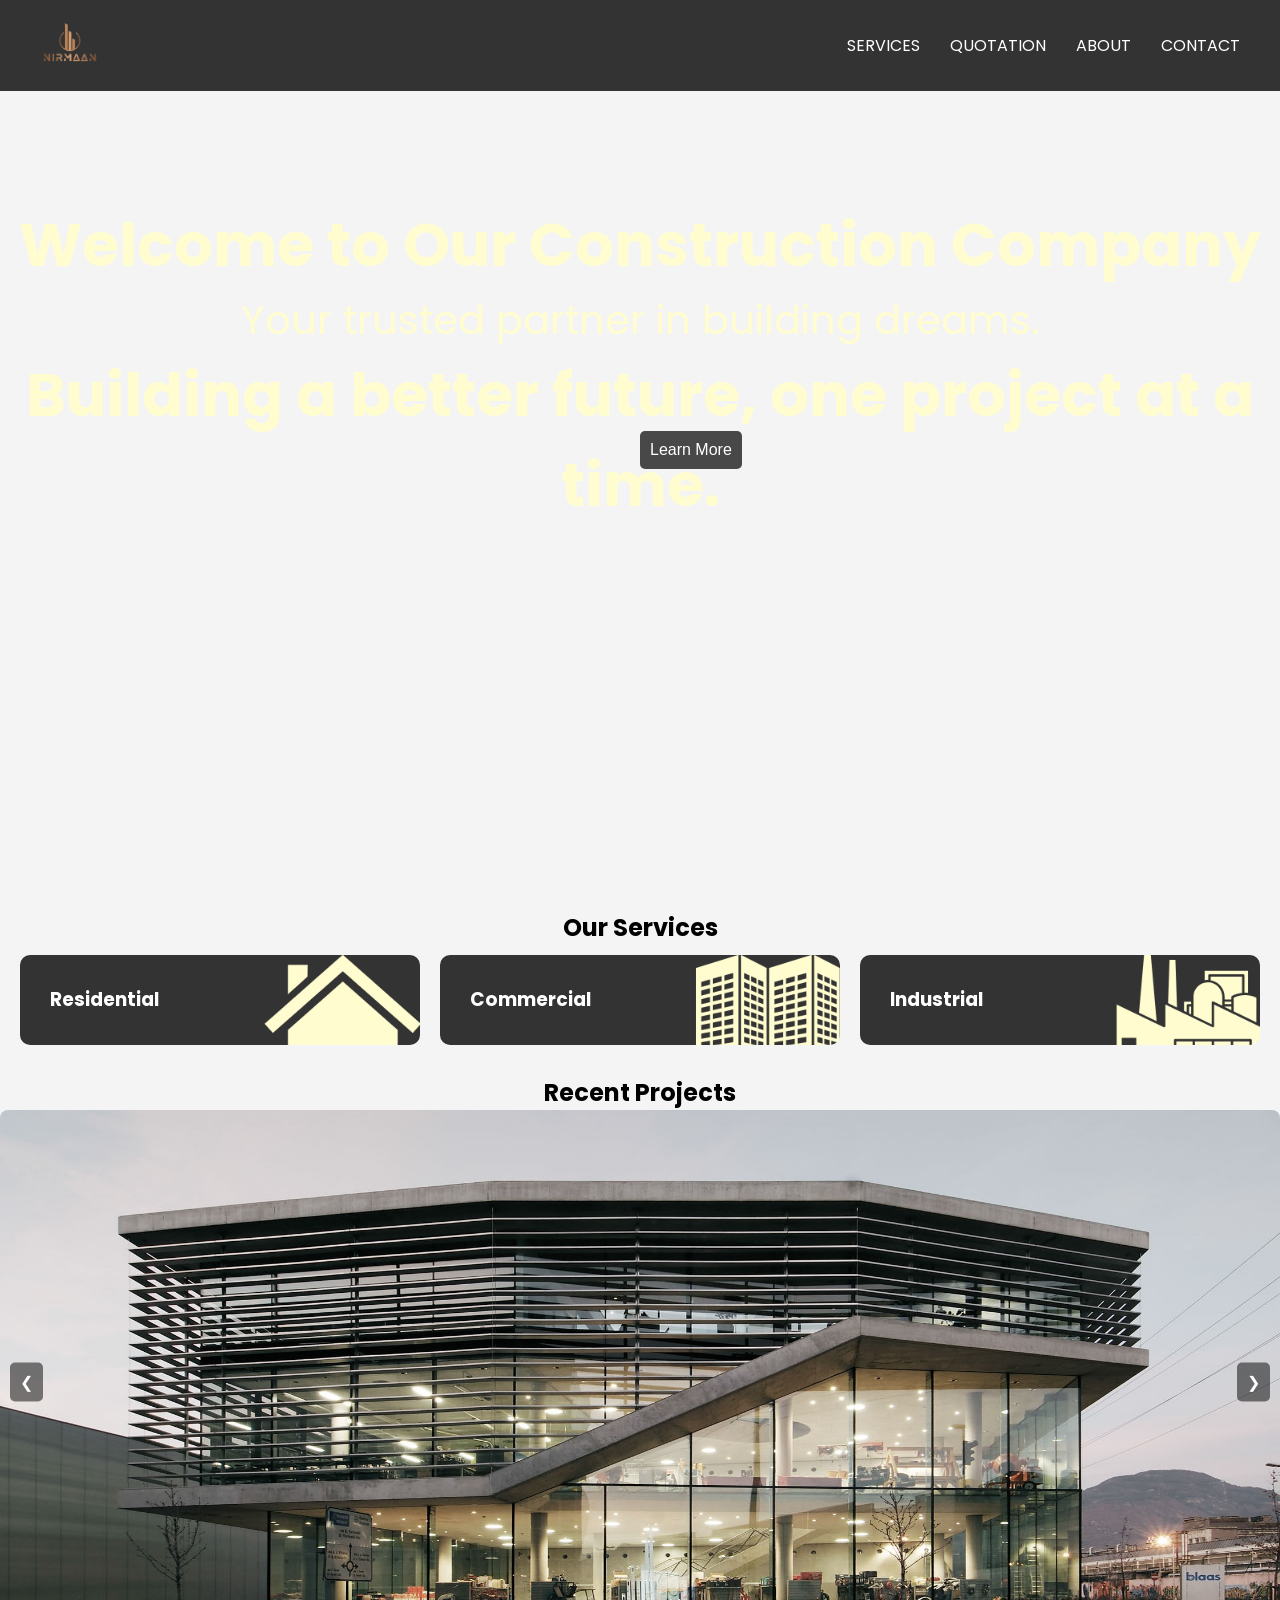
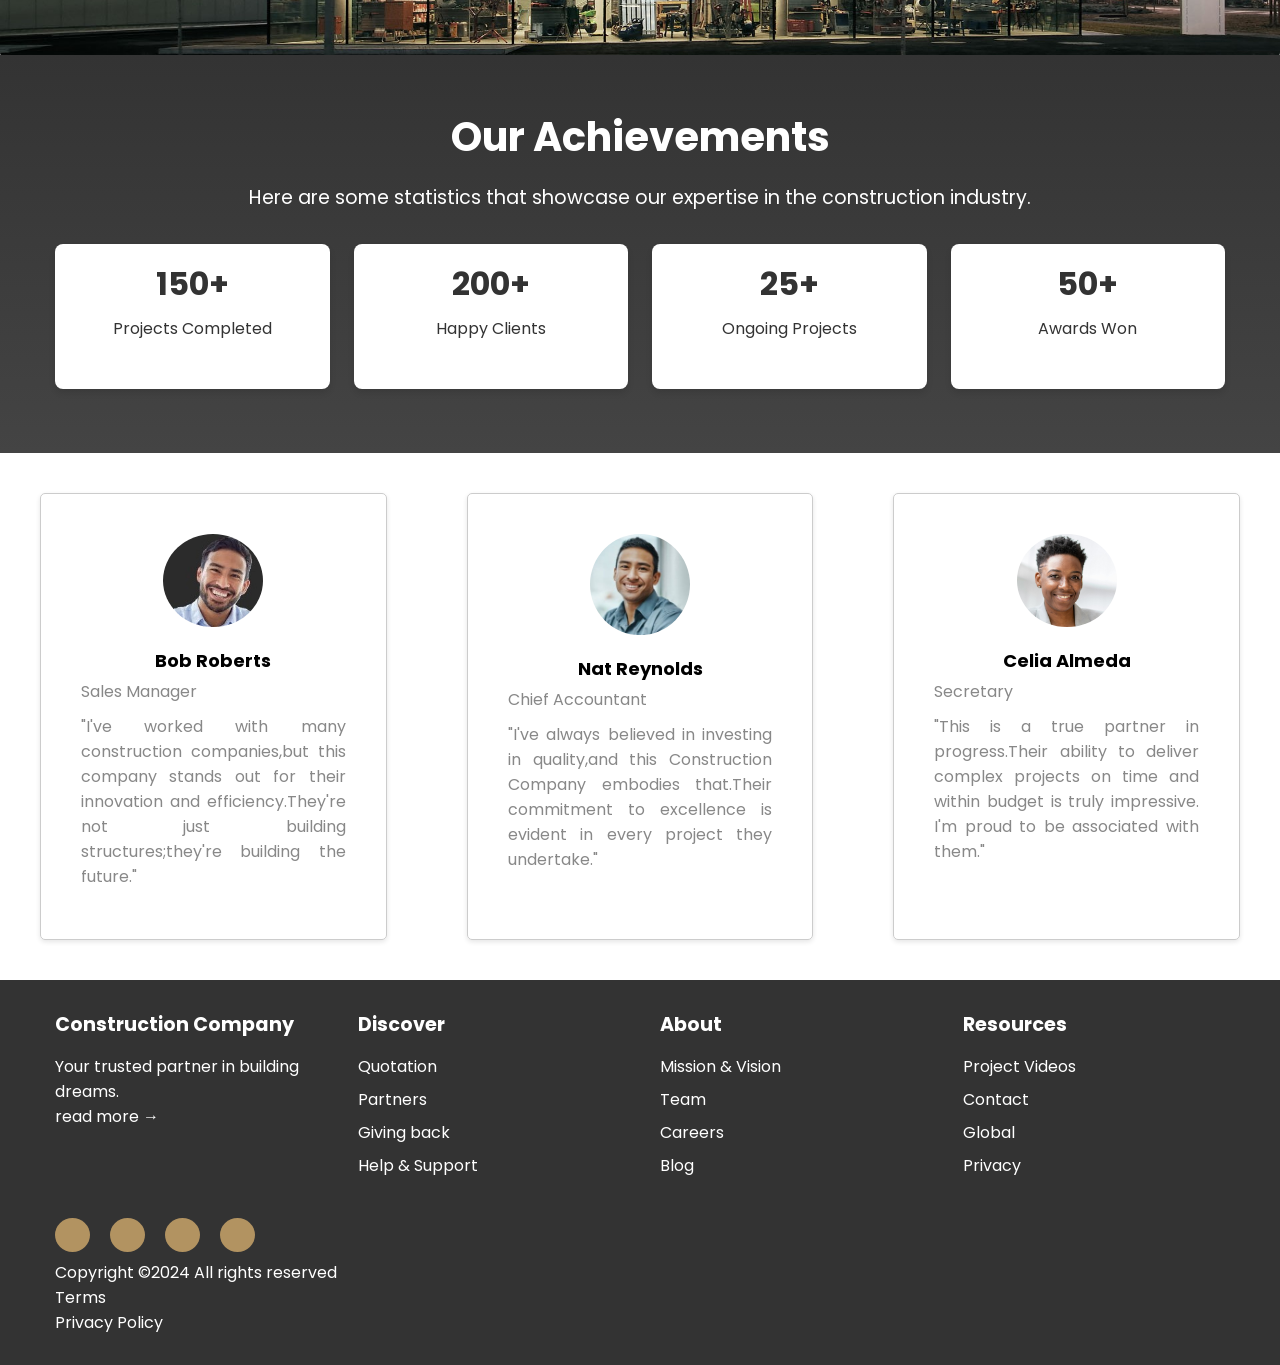
==== commit c62bc549: "Fixed nav bar" ====
--- a/index.html
+++ b/index.html
@@ -6,24 +6,29 @@
     <meta name="viewport" content="width=device-width, initial-scale=1.0">
     <title>Construction Company</title>
     <link href="https://fonts.googleapis.com/css2?family=Poppins:wght@400;500;600;700&display=swap" rel="stylesheet">
-    <link rel="stylesheet" href="https://cdnjs.cloudflare.com/ajax/libs/font-awesome/4.7.0/css/font-awesome.min.css">
+
+    <link rel="stylesheet" href="https://cdnjs.cloudflare.com/ajax/libs/font-awesome/6.0.0-beta2/css/all.min.css" integrity="sha512-YWzhKL2whUzgiheMoBFwW8CKV4qpHQAEuvilg9FAn5VJUDwKZZxkJNuGM4XkWuk94WCrrwslk8yWNGmY1EduTA==" crossorigin="anonymous" referrerpolicy="no-referrer"
+    />
     <link rel="stylesheet" href="/assets/CSS FILES/style.css">
 
 </head>
 
 <body>
     <header>
-        <div class="logo">
-            <img src="/assets/Images/logo.png" alt="Logo" />
-        </div>
-        <nav class="navbar">
-            <ul class="nav-list">
-                <li><a href="service3.html">Services</a></li>
-                <li><a href="#projects">Projects</a></li>
-                <li><a href="#testimonials">Testimonials</a></li>
-                <li><a href="Qutation_intern.html">Quotation</a></li>
-                <li><a href="about_intern.html">About</a></li>
-                <li><a href="contact_intern.html">Contact</a></li>
+        <nav>
+            <ul class='nav-bar'>
+                <li class='logo'>
+                    <a href='#'><img src="/assets/Images/logo.png" /></a>
+                </li>
+                <input type='checkbox' id='check' />
+                <span class="menu">
+                        <li><a href="service3.html">Services</a></li>
+                        <li><a href="Qutation_intern.html">Quotation</a></li>
+                        <li><a href="about_intern.html">About</a></li>
+                        <li><a href="contact_intern.html">Contact</a></li>
+                        <label for="check" class="close-menu"><i class="fas fa-times"></i></label>
+                    </span>
+                <label for="check" class="open-menu"><i class="fas fa-bars"></i></label>
             </ul>
         </nav>
     </header>
